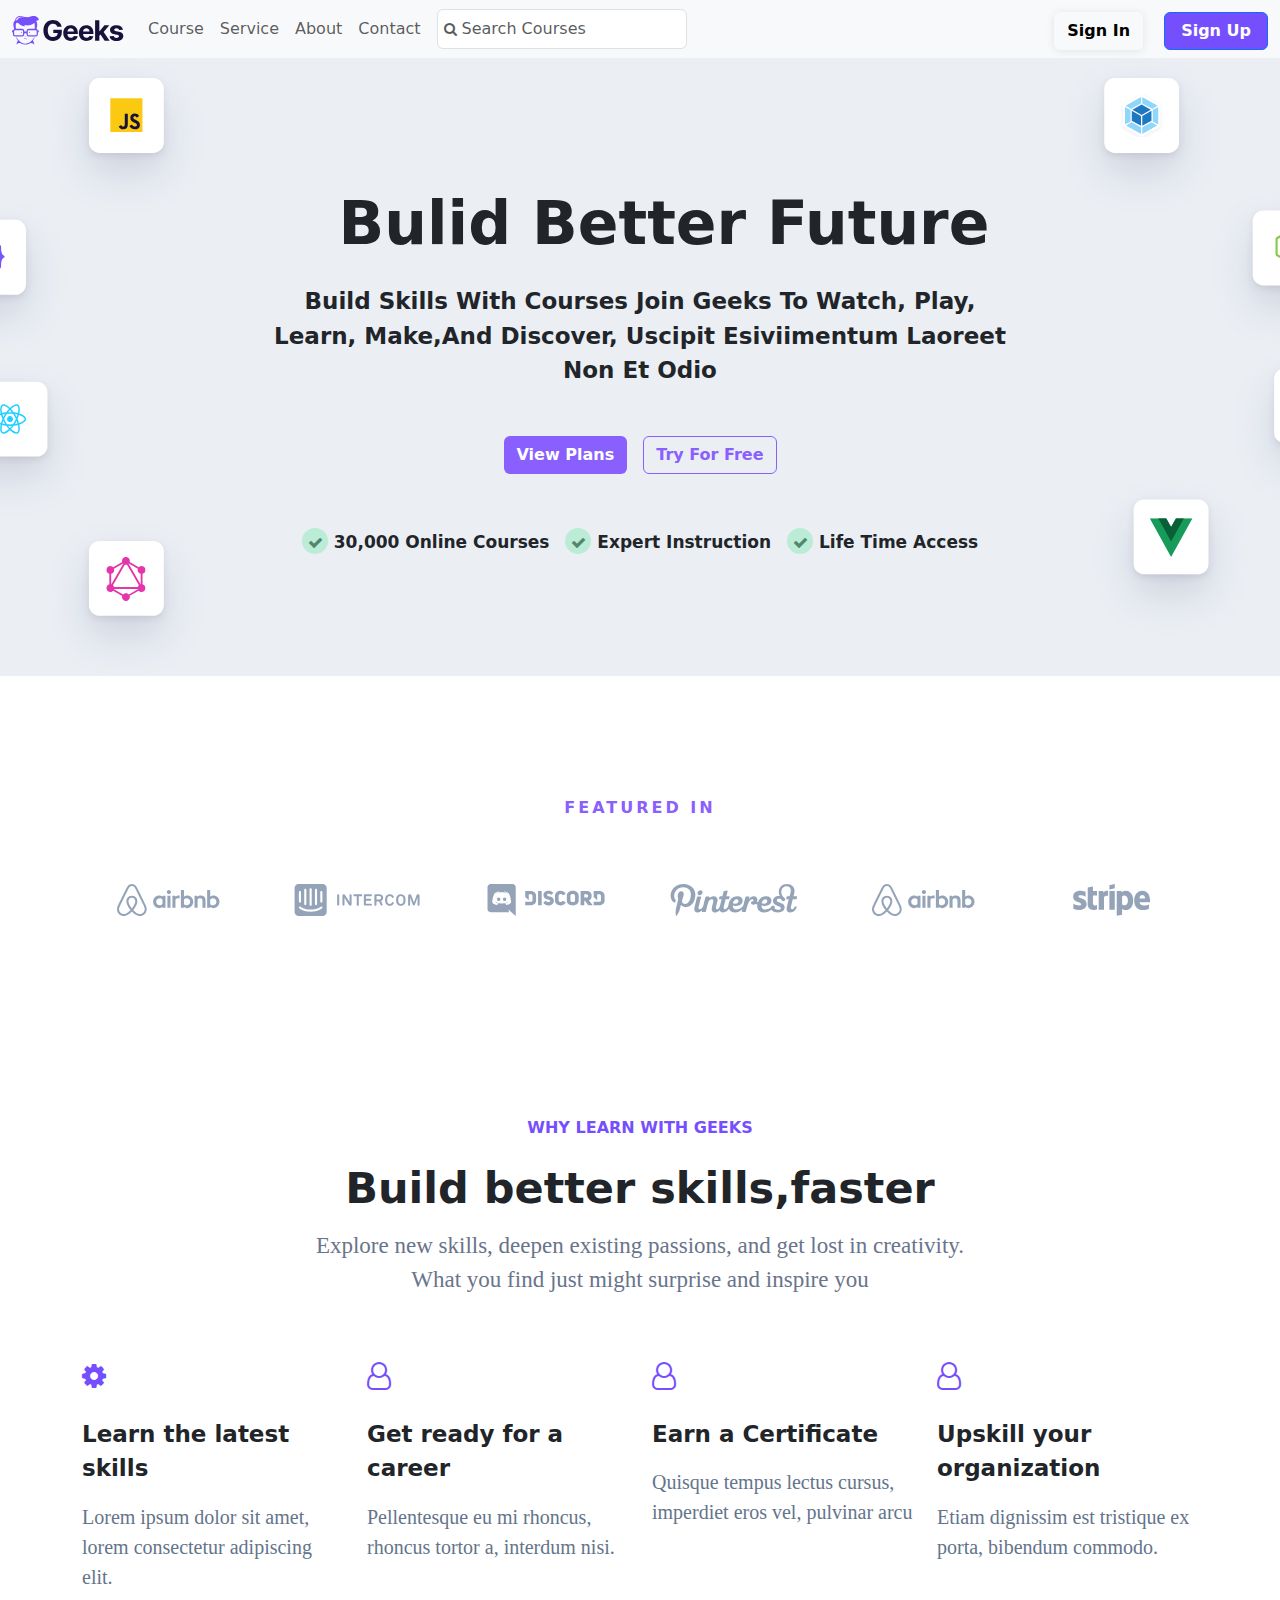
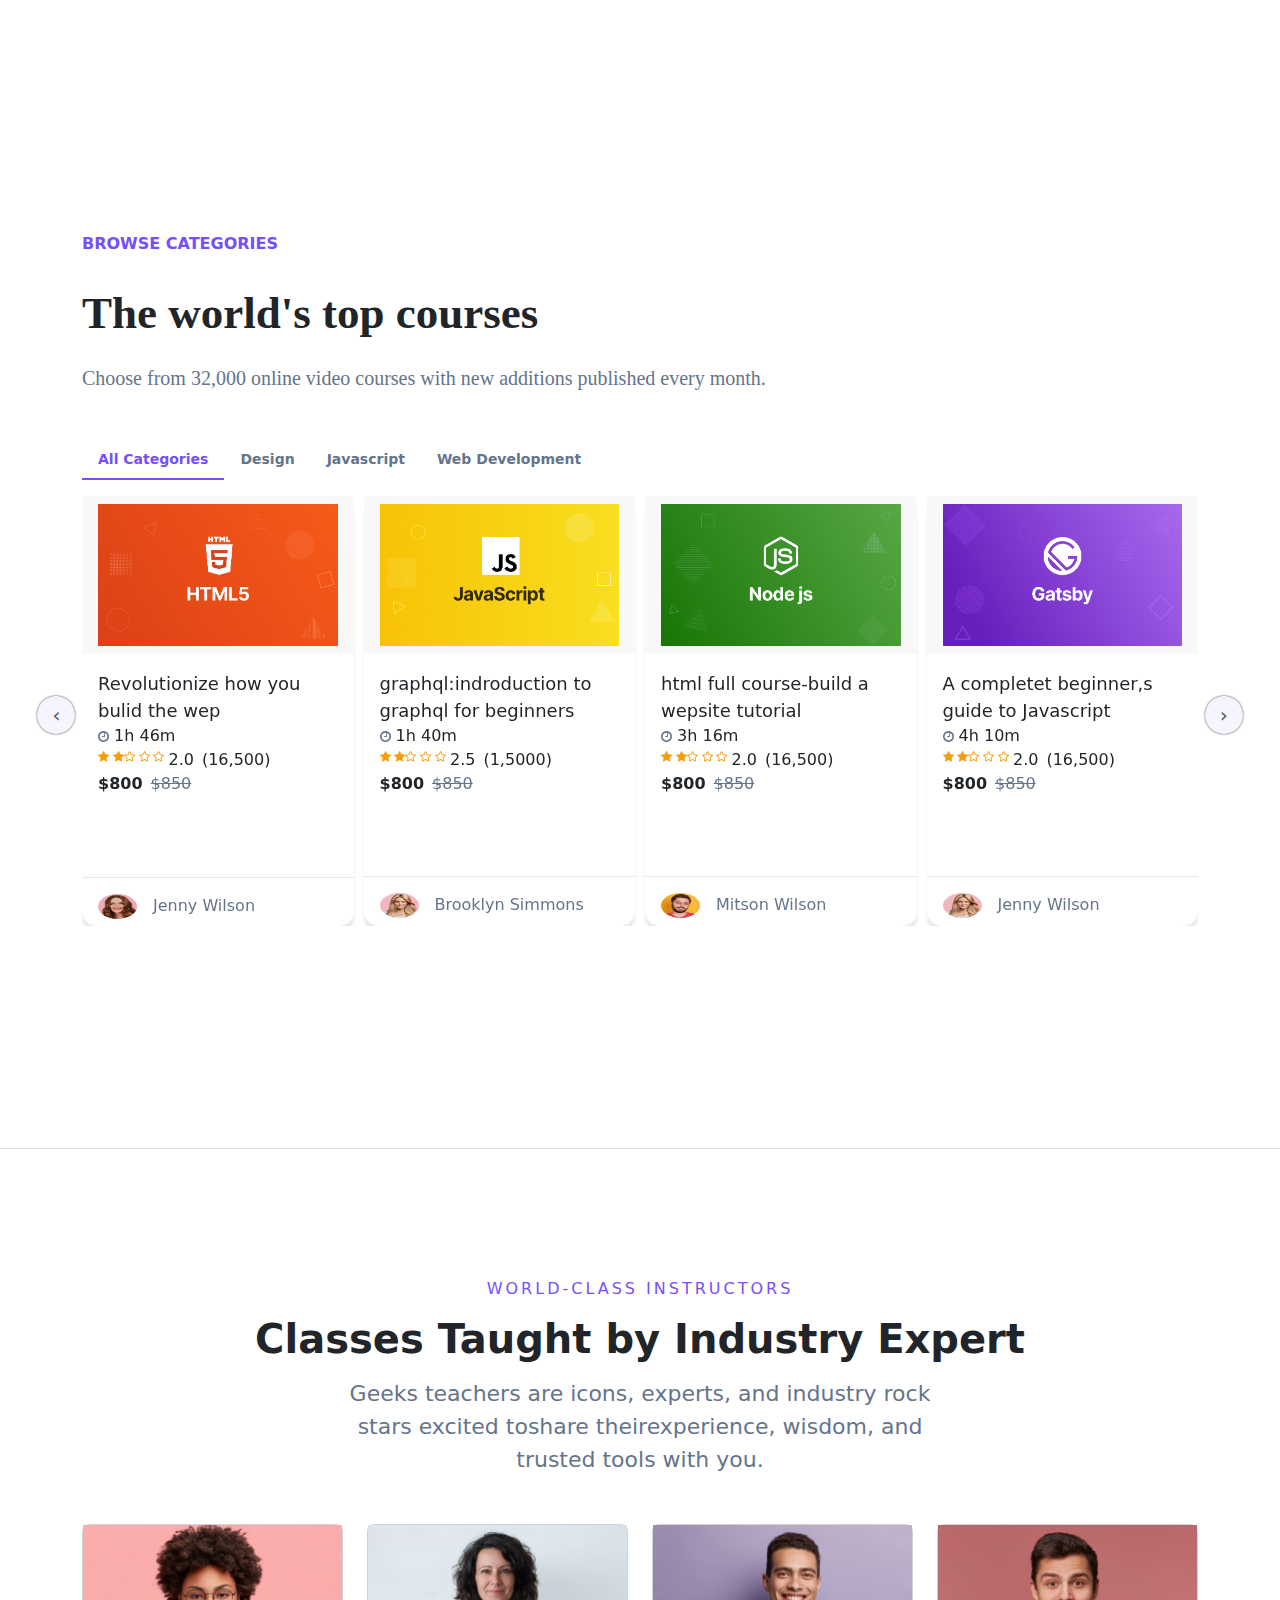
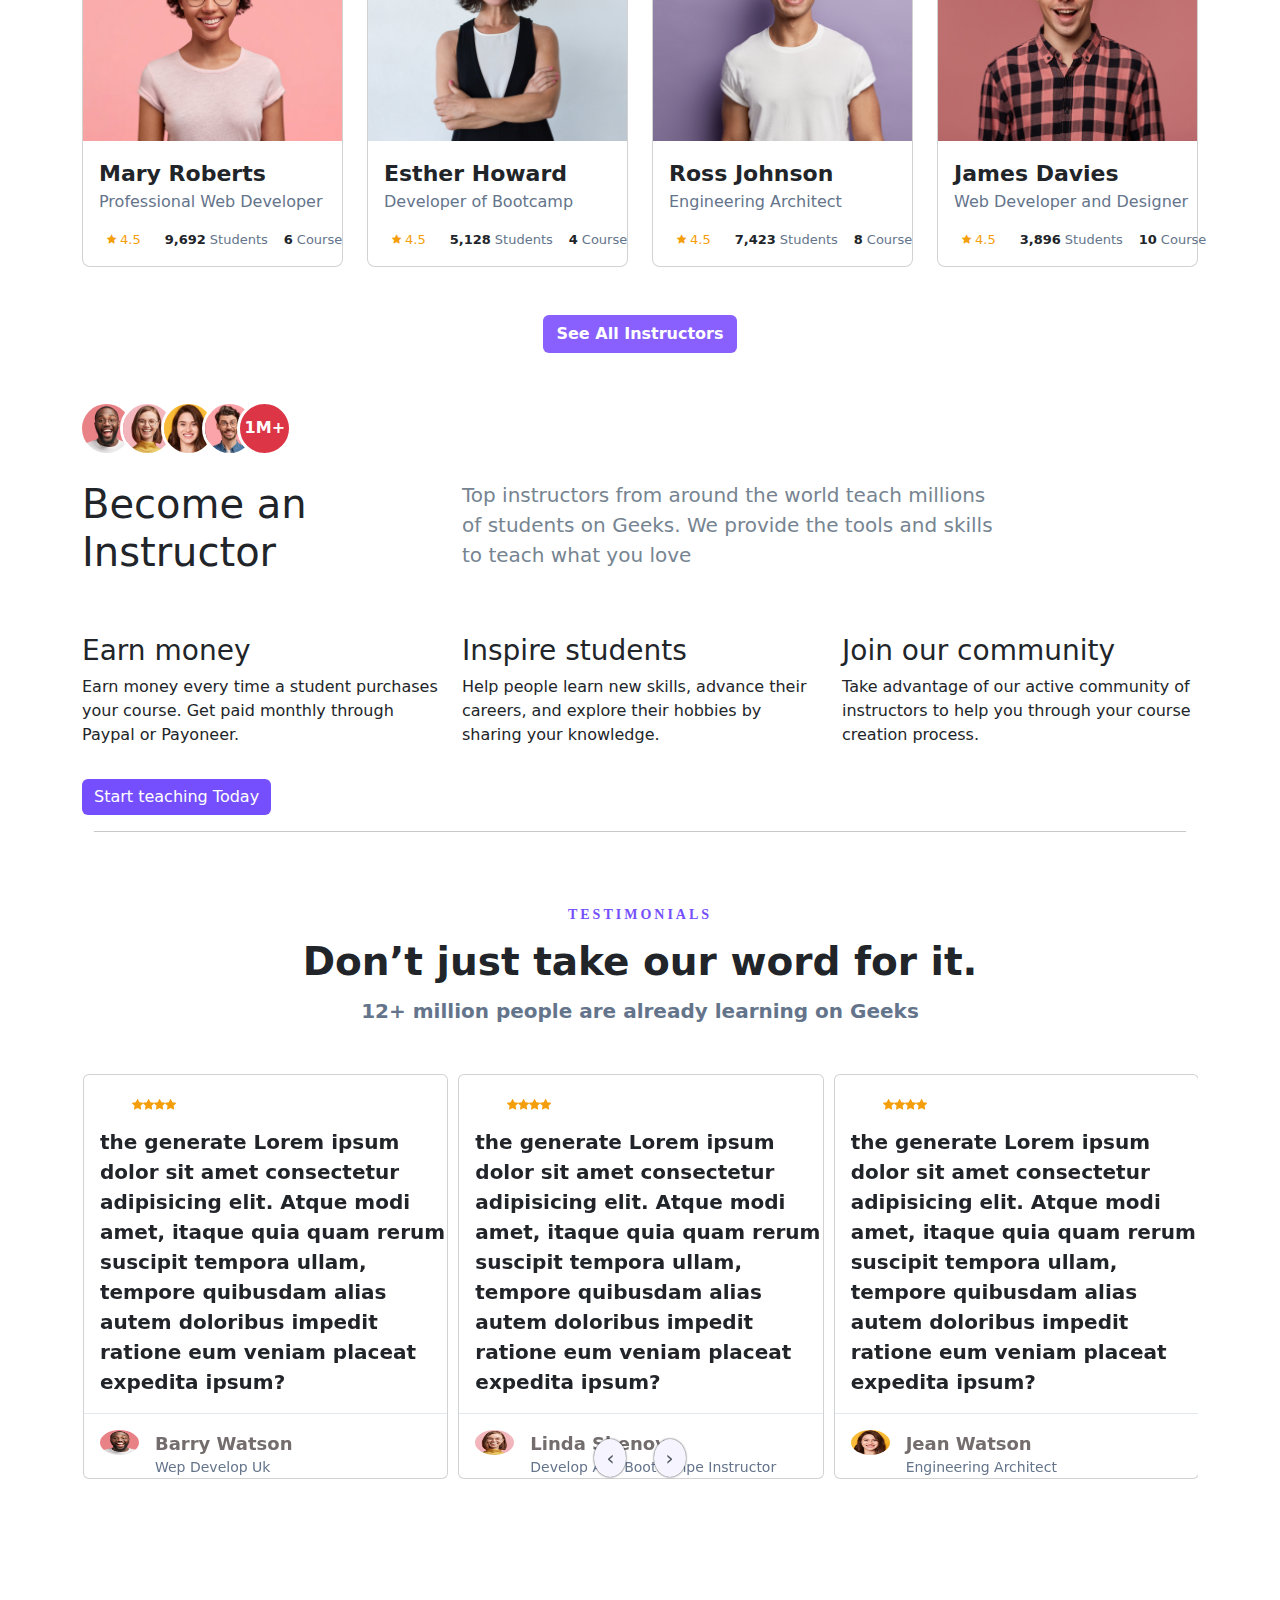
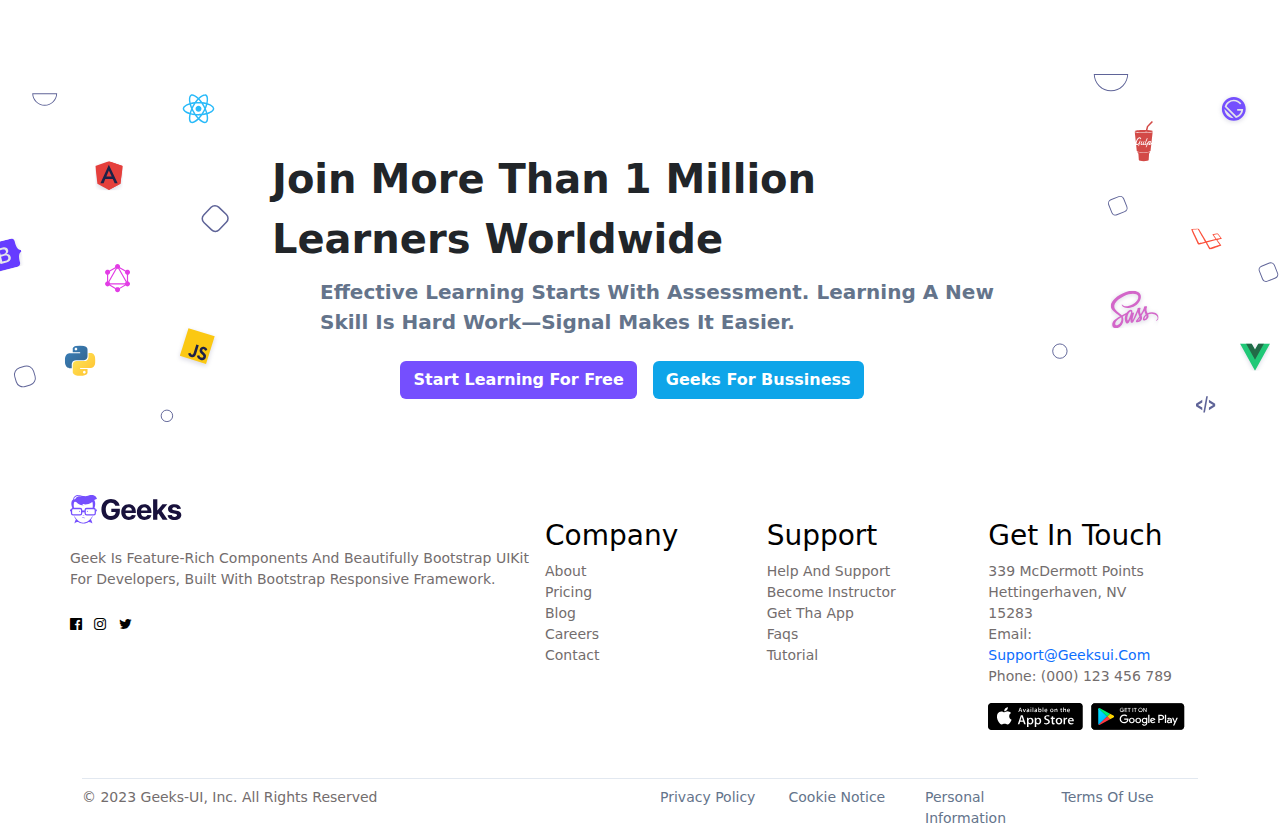
==== index.html @ e5882d99 "third commit" ====
<!DOCTYPE html>
<html lang="en">

<head>
    <meta charset="UTF-8">
    <meta name="viewport" content="width=device-width, initial-scale=1.0">
    <title>Document</title>
    <link rel="stylesheet" href="./assets/font-awesome-4.7.0/font-awesome-4.7.0/css/font-awesome.min.css">
    <link href="https://cdn.jsdelivr.net/npm/bootstrap@5.3.2/dist/css/bootstrap.min.css" rel="stylesheet">
    <script src="https://cdn.jsdelivr.net/npm/bootstrap@5.3.2/dist/js/bootstrap.bundle.min.js"></script>
    <link rel="stylesheet" href="./assets/OwlCarousel2-2.3.4/docs/assets/owlcarousel/assets/owl.carousel.min.css">
    <link rel="stylesheet" href="./assets/OwlCarousel2-2.3.4/docs/assets/owlcarousel/assets/owl.theme.default.min.css">
    <link rel="stylesheet" href="./css/style.css">
</head>

<body>
    <section class="bannerSection">
        <nav class="navbar navbar-expand-lg bg-light">
            <div class="container-fluid">
                <a class="navbar-brand" href="#">
                  <img src="./assets/logo.e22c846d87ff5a1252df471397badc6d (1).svg">
                  </a>
                <button class="navbar-toggler" type="button" data-bs-toggle="collapse"
                    data-bs-target="#navbarSupportedContent" aria-controls="navbarSupportedContent"
                    aria-expanded="false" aria-label="Toggle navigation">
                    <span class="navbar-toggler-icon"></span>
                </button>
                <div class="collapse navbar-collapse" id="navbarSupportedContent">
                    <ul class="navbar-nav me-auto mb-2 mb-lg-0">
                        <li class="nav-item">
                            <a class="nav-link" href="#Course">Course</a>
                          </li>
                          <li class="nav-item">
                            <a class="nav-link" href="#Service">Service</a>
                          </li>
                          <li class="nav-item">
                            <a class="nav-link" href="#About">About</a>
                          </li>
                          <li class="nav-item">
                            <a class="nav-link" href="#Contact">Contact</a>
                          </li>
                          <form class="d-flex  position-relative ">
                            <i class="fa fa-search position-absolute socialicons text-muted" aria-hidden="true"></i>
                            <input class="form-control ps-4 ms-2 px-4 " type="text" placeholder="Search Courses">
                          </form>
                    </ul>
                 <div class="mt-1">
                   <button class=" sign btn boxshadow  me-3 fw-bold bg-light text-black" type="button">Sign In</button>
                   <button class=" sign btn btn-primary px-3 fw-bold" type="button">Sign Up</button>
                 </div>     
                </div>
            </div>
        </nav>
    </section>
    <section class="build-better">
        <div class="container">
            <div class="row">
                <div class="col-2 d-none d-md-block"></div>
                <div class="col-12 col-lg-8 d-flex flex-column align-items-center justify-content-center mt-5 pt-5">
                    <div class="bol mt-lg-4 ms-lg-5 text-center">bulid better future</div>
                    <div class="skill mt-3 text-center">Build skills with courses Join Geeks to watch, play, learn,
                        make,and
                        discover, uscipit esiviimentum laoreet non et odio</div>
                    <div class="d-flex ">
                        <a class="offer btn me-3 mt-5 cursor">view plans</a>
                        <a class="plan btn btn-outline-primary mt-5 cursor">try for free</a>
                    </div>
                    <div class="tickBox d-flex position-relative gap-3 mt-5 flex-wrap justify-content-center">
                        <div class="tick"><i class="fa fa-check" aria-hidden="true"></i> 30,000 online courses</div>
                        <div class="tick"><i class="fa fa-check" aria-hidden="true"></i> expert instruction</div>
                        <div class="tick"><i class="fa fa-check" aria-hidden="true"></i> life time access</div>
                    </div>
                </div>
                <div class="col-2 d-none d-md-block"></div>
            </div>
        </div>
    </section>
    <section class="client">
        <div class="container">
            <div class="title text-center mt-5">FEATURED IN</div>
            <div class="row g-3  mt-2 mt-lg-5">
                
                <div class="col-sm-6 col-md-4 col-lg d-flex justify-content-center">
                    <img src="./assets/image/gray-logo-airbnb.5908aac3e8062333869d580f4b2f3d592.svg" alt="image1">
                </div>
                <div class="col-sm-6 col-md-4 col-lg  d-flex justify-content-center">
                    <img src="./assets/image/gray-logo-intercom.870602b99ded665ecf0c2d5b2ffeb8c4.svg" alt="image2">
                </div>
                <div class="col-sm-6 col-md-4 col-lg  d-flex justify-content-center">
                    <img src="./assets/image/gray-logo-discord.2e0bae69d24feccf4efdd3f80746031b3.svg" alt="image3">
                </div>
                <div class="col-sm-6 col-md-4 col-lg  d-flex justify-content-center">
                    <img src="./assets/image/gray-logo-pinterest.928eaa29223a809cc5554847139d26a95.svg" alt="image4">
                </div>
                <div class="col-sm-6 col-md-4 col-lg  d-flex justify-content-center">
                    <img src="./assets/image/gray-logo-airbnb.5908aac3e8062333869d580f4b2f3d592.svg" alt="image5">
                </div>
                <div class="col-sm-6 col-md-4 col-lg  d-flex justify-content-center">
                    <img src="./assets/image/gray-logo-stripe.6b556d06bcc209f1c051bbdb399131f0 (1).svg" alt="image6">
                </div>
                
            </div>
        </div>
    </section>
    <section class="faster">
        <div class="container text-center">
            <div class="why">WHY LEARN WITH GEEKS</div>
            <div class="betters mt-3">Build better skills,faster</div>
            <div class="better mt-2 ">Explore new skills, deepen existing passions, and get lost in creativity. What you
                find just might surprise and inspire you</div>
        </div>
        </div>
    </section>
    <section class="upskills pt-3 pt-lg-5">
        <div class="container">
            <div class="row">
                <div class="col-md-6 col-lg-3">
                    <i class="fa fa-cog mt-3" aria-hidden="true"></i>
                    <div class="skill mt-4 mb-3">Learn the latest skills</div>
                    <div class="skil">Lorem ipsum dolor sit amet, lorem consectetur adipiscing elit.</div>
                </div>
                <div class="col-md-6 col-lg-3">
                    <i class="fa fa-user-o mt-3" aria-hidden="true"></i>
                    <div class="skill mt-4 mb-3">Get ready for a career</div>
                    <div class="skil">Pellentesque eu mi rhoncus, rhoncus tortor a, interdum nisi.</div>
                </div>
                <div class="col-md-6 col-lg-3">
                    <i class="fa fa-user-o mt-3" aria-hidden="true"></i>
                    <div class="skill mt-4 mb-3">Earn a Certificate</div>
                    <div class="skil">Quisque tempus lectus cursus, imperdiet eros vel, pulvinar arcu</div>
                </div>

                <div class="col-md-6 col-lg-3">

                    <i class="fa fa-user-o mt-3" aria-hidden="true"></i>
                    <div class="skill mt-4 mb-3">Upskill your organization</div>
                    <div class="skil">Etiam dignissim est tristique ex porta, bibendum commodo.</div>
                </div>
            </div>
        </div>
    </section>
    <section class="top-courses" id="Course">
        <div class="container">
            <div class="categories pb-4">BROWSE CATEGORIES</div>
            <div class="world text-center text-lg-start">The world's top courses</div>
            <div class="skil pt-3">Choose from 32,000 online video courses with new additions published every month.
            </div>
            <div class="pillsTabBox mt-3 mt-lg-5">
                <ul class="nav nav-pills mb-3" id="pills-tab" role="tablist">
                    <li class="nav-item" role="presentation">
                        <button class="nav-link active" id="pills-home-tab" data-bs-toggle="pill"
                            data-bs-target="#pills-home" type="button" role="tab" aria-controls="pills-home"
                            aria-selected="true">All Categories</button>
                    </li>
                    <li class="nav-item" role="presentation">
                        <button class="nav-link" id="pills-profile-tab" data-bs-toggle="pill"
                            data-bs-target="#pills-profile" type="button" role="tab" aria-controls="pills-profile"
                            aria-selected="false">Design</button>
                    </li>
                    <li class="nav-item" role="presentation">
                        <button class="nav-link" id="pills-javascript-tab" data-bs-toggle="pill"
                            data-bs-target="#pills-javascript" type="button" role="tab" aria-controls="pills-javascript"
                            aria-selected="false">Javascript</button>
                    </li>
                    <li class="nav-item" role="presentation">
                        <button class="nav-link" id="pills-web-tab" data-bs-toggle="pill" data-bs-target="#pills-web"
                            type="button" role="tab" aria-controls="pills-web" aria-selected="false">Web
                            Development</button>
                    </li>
                </ul>
                <div class="tab-content" id="pills-tabContent">
                    <div class="tab-pane fade show active" id="pills-home" role="tabpanel"
                        aria-labelledby="pills-home-tab">
                        <div class="owl-carousel owl-themee">
                            <div class="item">
                                <div class="card">
                                    <div class="card-header">
                                        <img class="w-100" src="./assets/image/html.jpg" alt="">
                                    </div>
                                    <div class="card-body">
                                        <div class="how">Revolutionize how you bulid the wep</div>
                                        <div class="time"><i class=" color fa fa-clock-o" aria-hidden="true"></i> 1h 46m
                                        </div>
                                        <div class="d-flex">
                                            <div class="color-star">
                                                <i class="fa fa-star" aria-hidden="true"></i>
                                                <i class="fa fa-star" aria-hidden="true"></i>
                                            </div>
                                            <div class="star">
                                                <i class="fa fa-star-o" aria-hidden="true"></i>
                                                <i class="fa fa-star-o" aria-hidden="true"></i>
                                                <i class="fa fa-star-o" aria-hidden="true"></i>
                                            </div>
                                            <div class="dollar ps-1">2.0</div>
                                            <div class="ps-2">(16,500)</div>
                                        </div>
                                        <div class="d-flex">
                                            <div class="bold">$800</div>
                                            <div class="ms-2 normal">$850</div>
                                        </div>
                                    </div>
                                    <div class="underline"></div>
                                    <div class="fooder mt-3">
                                        <div class="d-flex">
                                            <img class="react  ms-3" src="./assets/image/dev-1.jpg" alt="">
                                            <div class="wilson ms-3 mb-2">jenny wilson</div>
                                        </div>
                                    </div>
                                </div>
                            </div>
                            <div class="item">
                                <div class="card">
                                    <div class="card-header">
                                        <img class="w-100" src="./assets/image/js.jpg" alt="">
                                    </div>
                                    <div class="card-body">
                                        <div class="how">graphql:indroduction to graphql for beginners</div>
                                        <div class="time"><i class=" color fa fa-clock-o" aria-hidden="true"></i> 1h 40m
                                        </div>
                                        <div class="d-flex">
                                            <div class="color-star">
                                                <i class="fa fa-star" aria-hidden="true"></i>
                                                <i class="fa fa-star" aria-hidden="true"></i>
                                            </div>
                                            <div class="star">
                                                <i class="fa fa-star-o" aria-hidden="true"></i>
                                                <i class="fa fa-star-o" aria-hidden="true"></i>
                                                <i class="fa fa-star-o" aria-hidden="true"></i>
                                            </div>
                                            <div class="dollar ps-1">2.5</div>
                                            <div class="ps-2">(1,5000)</div>
                                        </div>
                                        <div class="d-flex">
                                            <div class="bold">$800</div>
                                            <div class="ms-2 normal">$850</div>
                                        </div>
                                    </div>
                                    <div class="underline"></div>
                                    <div class="fooder mt-3">
                                        <div class="d-flex">
                                            <img class="react  ms-3 mb-2" src="./assets/image/dev-2.jpg" alt="">
                                            <div class="wilson ms-3">brooklyn simmons </div>
                                        </div>
                                    </div>
                                </div>
                            </div>
                            <div class="item">
                                <div class="card">
                                    <div class="card-header">
                                        <img class="w-100" src="./assets/image/node.jpg" alt="">
                                    </div>
                                    <div class="card-body">
                                        <div class="how">html full course-build a wepsite tutorial</div>
                                        <div class="time"><i class=" color fa fa-clock-o" aria-hidden="true"></i> 3h 16m
                                        </div>
                                        <div class="d-flex">
                                            <div class="color-star">
                                                <i class="fa fa-star" aria-hidden="true"></i>
                                                <i class="fa fa-star" aria-hidden="true"></i>
                                            </div>
                                            <div class="star">
                                                <i class="fa fa-star-o" aria-hidden="true"></i>
                                                <i class="fa fa-star-o" aria-hidden="true"></i>
                                                <i class="fa fa-star-o" aria-hidden="true"></i>
                                            </div>
                                            <div class="dollar ps-1">2.0</div>
                                            <div class="ps-2">(16,500)</div>
                                        </div>
                                        <div class="d-flex">
                                            <div class="bold">$800</div>
                                            <div class="ms-2 normal">$850</div>
                                        </div>
                                    </div>
                                    <div class="underline"></div>
                                    <div class="fooder mt-3">
                                        <div class="d-flex">
                                            <img class="react  ms-3 mb-2" src="./assets/image/dev-3.jpg" alt="">
                                            <div class="wilson ms-3">mitson wilson</div>
                                        </div>
                                    </div>
                                </div>
                            </div>
                            <div class="item">
                                <div class="card">
                                    <div class="card-header">
                                        <img class="w-100" src="./assets/image/gatsby.jpg" alt="">
                                    </div>
                                    <div class="card-body">
                                        <div class="how">A completet beginner,s guide to Javascript</div>
                                        <div class="time"><i class=" color fa fa-clock-o" aria-hidden="true"></i> 4h 10m
                                        </div>
                                        <div class="d-flex">
                                            <div class="color-star">
                                                <i class="fa fa-star" aria-hidden="true"></i>
                                                <i class="fa fa-star" aria-hidden="true"></i>
                                            </div>
                                            <div class="star">
                                                <i class="fa fa-star-o" aria-hidden="true"></i>
                                                <i class="fa fa-star-o" aria-hidden="true"></i>
                                                <i class="fa fa-star-o" aria-hidden="true"></i>
                                            </div>
                                            <div class="dollar ps-1">2.0</div>
                                            <div class="ps-2">(16,500)</div>
                                        </div>
                                        <div class="d-flex">
                                            <div class="bold">$800</div>
                                            <div class="ms-2 normal">$850</div>
                                        </div>
                                    </div>
                                    <div class="underline"></div>
                                    <div class="fooder mt-3">
                                        <div class="d-flex">
                                            <img class="react  ms-3 mb-2" src="./assets/image/dev-2.jpg" alt="">
                                            <div class="wilson ms-3 ">jenny wilson</div>
                                        </div>
                                    </div>
                                </div>
                            </div>
                            <div class="item">
                                <div class="card">
                                    <div class="card-header">
                                        <img class="w-100" src="./assets/image/js.jpg " alt="">
                                    </div>
                                    <div class="card-body">
                                        <div class="how">Revolutionize how you bulid the wep</div>
                                        <div class="time"><i class=" color fa fa-clock-o" aria-hidden="true"></i> 1h 46m
                                        </div>
                                        <div class="d-flex">
                                            <div class="color-star">
                                                <i class="fa fa-star" aria-hidden="true"></i>
                                                <i class="fa fa-star" aria-hidden="true"></i>
                                            </div>
                                            <div class="star">
                                                <i class="fa fa-star-o" aria-hidden="true"></i>
                                                <i class="fa fa-star-o" aria-hidden="true"></i>
                                                <i class="fa fa-star-o" aria-hidden="true"></i>
                                            </div>
                                            <div class="dollar ps-1">2.0</div>
                                            <div class="ps-2">(16,500)</div>
                                        </div>
                                        <div class="d-flex">
                                            <div class="bold">$800</div>
                                            <div class="ms-2 normal">$850</div>
                                        </div>
                                    </div>
                                    <div class="underline"></div>
                                    <div class="fooder mt-3">
                                        <div class="d-flex">
                                            <img class="react  ms-3" src="./assets/image/dev-3.jpg" alt="">
                                            <div class="wilson ms-3 mt-2">jenny wilson</div>
                                        </div>
                                    </div>
                                </div>
                            </div>
                        </div>
                    </div>
                    <div class="tab-pane fade" id="pills-profile" role="tabpanel" aria-labelledby="pills-profile">
                        <div class="owl-carousel owl-themee position-relative">
                            <div class="item">
                                <div class="card">
                                    <div class="card-header">
                                        <img class="w-100" src="./assets/image/html.jpg" alt="">
                                    </div>
                                    <div class="card-body">
                                        <div class="how">Revolutionize how you bulid the wep</div>
                                        <div class="time"><i class=" color fa fa-clock-o" aria-hidden="true"></i> 1h 46m
                                        </div>
                                        <div class="d-flex">
                                            <div class="color-star">
                                                <i class="fa fa-star" aria-hidden="true"></i>
                                                <i class="fa fa-star" aria-hidden="true"></i>
                                            </div>
                                            <div class="star">
                                                <i class="fa fa-star-o" aria-hidden="true"></i>
                                                <i class="fa fa-star-o" aria-hidden="true"></i>
                                                <i class="fa fa-star-o" aria-hidden="true"></i>
                                            </div>
                                            <div class="dollar ps-1">2.0</div>
                                            <div class="ps-2">(16,500)</div>
                                        </div>
                                        <div class="d-flex">
                                            <div class="bold">$800</div>
                                            <div class="ms-2 normal">$850</div>
                                        </div>
                                    </div>
                                    <div class="underline"></div>
                                    <div class="fooder mt-3">
                                        <div class="d-flex">
                                            <img class="react  ms-3" src="./assets/image/dev-1.jpg" alt="">
                                            <div class="wilson ms-3 mb-2">jenny wilson</div>
                                        </div>
                                    </div>
                                </div>
                            </div>
                            <div class="item">
                                <div class="card">
                                    <div class="card-header">
                                        <img class="w-100" src="./assets/image/js.jpg" alt="">
                                    </div>
                                    <div class="card-body">
                                        <div class="how">graphql:indroduction to graphql for beginners</div>
                                        <div class="time"><i class=" color fa fa-clock-o" aria-hidden="true"></i> 1h 40m
                                        </div>
                                        <div class="d-flex">
                                            <div class="color-star">
                                                <i class="fa fa-star" aria-hidden="true"></i>
                                                <i class="fa fa-star" aria-hidden="true"></i>
                                            </div>
                                            <div class="star">
                                                <i class="fa fa-star-o" aria-hidden="true"></i>
                                                <i class="fa fa-star-o" aria-hidden="true"></i>
                                                <i class="fa fa-star-o" aria-hidden="true"></i>
                                            </div>
                                            <div class="dollar ps-1">2.5</div>
                                            <div class="ps-2">(1,5000)</div>
                                        </div>
                                        <div class="d-flex">
                                            <div class="bold">$800</div>
                                            <div class="ms-2 normal">$850</div>
                                        </div>
                                    </div>
                                    <div class="underline"></div>
                                    <div class="fooder mt-3">
                                        <div class="d-flex">
                                            <img class="react  ms-3 mb-2" src="./assets/image/dev-2.jpg" alt="">
                                            <div class="wilson ms-3">brooklyn simmons </div>
                                        </div>
                                    </div>
                                </div>
                            </div>
                            <div class="item">
                                <div class="card">
                                    <div class="card-header">
                                        <img class="w-100" src="./assets/image/node.jpg" alt="">
                                    </div>
                                    <div class="card-body">
                                        <div class="how">html full course-build a wepsite tutorial</div>
                                        <div class="time"><i class=" color fa fa-clock-o" aria-hidden="true"></i> 3h 16m
                                        </div>
                                        <div class="d-flex">
                                            <div class="color-star">
                                                <i class="fa fa-star" aria-hidden="true"></i>
                                                <i class="fa fa-star" aria-hidden="true"></i>
                                            </div>
                                            <div class="star">
                                                <i class="fa fa-star-o" aria-hidden="true"></i>
                                                <i class="fa fa-star-o" aria-hidden="true"></i>
                                                <i class="fa fa-star-o" aria-hidden="true"></i>
                                            </div>
                                            <div class="dollar ps-1">2.0</div>
                                            <div class="ps-2">(16,500)</div>
                                        </div>
                                        <div class="d-flex">
                                            <div class="bold">$800</div>
                                            <div class="ms-2 normal">$850</div>
                                        </div>
                                    </div>
                                    <div class="underline"></div>
                                    <div class="fooder mt-3">
                                        <div class="d-flex">
                                            <img class="react  ms-3 mb-2" src="./assets/image/dev-3.jpg" alt="">
                                            <div class="wilson ms-3">mitson wilson</div>
                                        </div>
                                    </div>
                                </div>
                            </div>
                            <div class="item">
                                <div class="card">
                                    <div class="card-header">
                                        <img class="w-100" src="./assets/image/gatsby.jpg" alt="">
                                    </div>
                                    <div class="card-body">
                                        <div class="how">A completet beginner,s guide to Javascript</div>
                                        <div class="time"><i class=" color fa fa-clock-o" aria-hidden="true"></i> 4h 10m
                                        </div>
                                        <div class="d-flex">
                                            <div class="color-star">
                                                <i class="fa fa-star" aria-hidden="true"></i>
                                                <i class="fa fa-star" aria-hidden="true"></i>
                                            </div>
                                            <div class="star">
                                                <i class="fa fa-star-o" aria-hidden="true"></i>
                                                <i class="fa fa-star-o" aria-hidden="true"></i>
                                                <i class="fa fa-star-o" aria-hidden="true"></i>
                                            </div>
                                            <div class="dollar ps-1">2.0</div>
                                            <div class="ps-2">(16,500)</div>
                                        </div>
                                        <div class="d-flex">
                                            <div class="bold">$800</div>
                                            <div class="ms-2 normal">$850</div>
                                        </div>
                                    </div>
                                    <div class="underline"></div>
                                    <div class="fooder mt-3">
                                        <div class="d-flex">
                                            <img class="react  ms-3 mb-2" src="./assets/image/dev-2.jpg" alt="">
                                            <div class="wilson ms-3 ">jenny wilson</div>
                                        </div>
                                    </div>
                                </div>
                            </div>
                            <div class="item">
                                <div class="card">
                                    <div class="card-header">
                                        <img class="w-100" src="./assets/image/js.jpg" alt="">
                                    </div>
                                    <div class="card-body">
                                        <div class="how">Revolutionize how you bulid the wep</div>
                                        <div class="time"><i class=" color fa fa-clock-o" aria-hidden="true"></i> 1h 46m
                                        </div>
                                        <div class="d-flex">
                                            <div class="color-star">
                                                <i class="fa fa-star" aria-hidden="true"></i>
                                                <i class="fa fa-star" aria-hidden="true"></i>
                                            </div>
                                            <div class="star">
                                                <i class="fa fa-star-o" aria-hidden="true"></i>
                                                <i class="fa fa-star-o" aria-hidden="true"></i>
                                                <i class="fa fa-star-o" aria-hidden="true"></i>
                                            </div>
                                            <div class="dollar ps-1">2.0</div>
                                            <div class="ps-2">(16,500)</div>
                                        </div>
                                        <div class="d-flex">
                                            <div class="bold">$800</div>
                                            <div class="ms-2 normal">$850</div>
                                        </div>
                                    </div>
                                    <div class="underline"></div>
                                    <div class="fooder mt-3">
                                        <div class="d-flex">
                                            <img class="react  ms-3" src="./assets/image/dev-3.jpg" alt="">
                                            <div class="wilson ms-3 mt-2">jenny wilson</div>
                                        </div>
                                    </div>
                                </div>
                            </div>
                        </div>
                    </div>
                    <div class="tab-pane fade" id="pills-javascript" role="tabpanel"
                        aria-labelledby="pills-javascript-tab">
                        <div class="owl-carousel owl-themee position-relative">
                            <div class="item">
                                <div class="card">
                                    <div class="card-header">
                                        <img class="w-100" src="./assets/image/html.jpg" alt="">
                                    </div>
                                    <div class="card-body">
                                        <div class="how">Revolutionize how you bulid the wep</div>
                                        <div class="time"><i class=" color fa fa-clock-o" aria-hidden="true"></i> 1h 46m
                                        </div>
                                        <div class="d-flex">
                                            <div class="color-star">
                                                <i class="fa fa-star" aria-hidden="true"></i>
                                                <i class="fa fa-star" aria-hidden="true"></i>
                                            </div>
                                            <div class="star">
                                                <i class="fa fa-star-o" aria-hidden="true"></i>
                                                <i class="fa fa-star-o" aria-hidden="true"></i>
                                                <i class="fa fa-star-o" aria-hidden="true"></i>
                                            </div>
                                            <div class="dollar ps-1">2.0</div>
                                            <div class="ps-2">(16,500)</div>
                                        </div>
                                        <div class="d-flex">
                                            <div class="bold">$800</div>
                                            <div class="ms-2 normal">$850</div>
                                        </div>
                                    </div>
                                    <div class="underline"></div>
                                    <div class="fooder mt-3">
                                        <div class="d-flex">
                                            <img class="react  ms-3" src="./assets/image/dev-1.jpg" alt="">
                                            <div class="wilson ms-3 mb-2">jenny wilson</div>
                                        </div>
                                    </div>
                                </div>
                            </div>
                            <div class="item">
                                <div class="card">
                                    <div class="card-header">
                                        <img class="w-100" src="./assets/image/js.jpg" alt="">
                                    </div>
                                    <div class="card-body">
                                        <div class="how">graphql:indroduction to graphql for beginners</div>
                                        <div class="time"><i class=" color fa fa-clock-o" aria-hidden="true"></i> 1h 40m
                                        </div>
                                        <div class="d-flex">
                                            <div class="color-star">
                                                <i class="fa fa-star" aria-hidden="true"></i>
                                                <i class="fa fa-star" aria-hidden="true"></i>
                                            </div>
                                            <div class="star">
                                                <i class="fa fa-star-o" aria-hidden="true"></i>
                                                <i class="fa fa-star-o" aria-hidden="true"></i>
                                                <i class="fa fa-star-o" aria-hidden="true"></i>
                                            </div>
                                            <div class="dollar ps-1">2.5</div>
                                            <div class="ps-2">(1,5000)</div>
                                        </div>
                                        <div class="d-flex">
                                            <div class="bold">$800</div>
                                            <div class="ms-2 normal">$850</div>
                                        </div>
                                    </div>
                                    <div class="underline"></div>
                                    <div class="fooder mt-3">
                                        <div class="d-flex">
                                            <img class="react  ms-3 mb-2" src="./assets/image/dev-2.jpg" alt="">
                                            <div class="wilson ms-3">brooklyn simmons </div>
                                        </div>
                                    </div>
                                </div>
                            </div>
                            <div class="item">
                                <div class="card">
                                    <div class="card-header">
                                        <img class="w-100" src="./assets/image/node.jpg" alt="">
                                    </div>
                                    <div class="card-body">
                                        <div class="how">html full course-build a wepsite tutorial</div>
                                        <div class="time"><i class=" color fa fa-clock-o" aria-hidden="true"></i> 3h 16m
                                        </div>
                                        <div class="d-flex">
                                            <div class="color-star">
                                                <i class="fa fa-star" aria-hidden="true"></i>
                                                <i class="fa fa-star" aria-hidden="true"></i>
                                            </div>
                                            <div class="star">
                                                <i class="fa fa-star-o" aria-hidden="true"></i>
                                                <i class="fa fa-star-o" aria-hidden="true"></i>
                                                <i class="fa fa-star-o" aria-hidden="true"></i>
                                            </div>
                                            <div class="dollar ps-1">2.0</div>
                                            <div class="ps-2">(16,500)</div>
                                        </div>
                                        <div class="d-flex">
                                            <div class="bold">$800</div>
                                            <div class="ms-2 normal">$850</div>
                                        </div>
                                    </div>
                                    <div class="underline"></div>
                                    <div class="fooder mt-3">
                                        <div class="d-flex">
                                            <img class="react  ms-3 mb-2" src="./assets/image/dev-3.jpg" alt="">
                                            <div class="wilson ms-3">mitson wilson</div>
                                        </div>
                                    </div>
                                </div>
                            </div>
                            <div class="item">
                                <div class="card">
                                    <div class="card-header">
                                        <img class="w-100" src="./assets/image/gatsby.jpg" alt="">
                                    </div>
                                    <div class="card-body">
                                        <div class="how">A completet beginner,s guide to Javascript</div>
                                        <div class="time"><i class=" color fa fa-clock-o" aria-hidden="true"></i> 4h 10m
                                        </div>
                                        <div class="d-flex">
                                            <div class="color-star">
                                                <i class="fa fa-star" aria-hidden="true"></i>
                                                <i class="fa fa-star" aria-hidden="true"></i>
                                            </div>
                                            <div class="star">
                                                <i class="fa fa-star-o" aria-hidden="true"></i>
                                                <i class="fa fa-star-o" aria-hidden="true"></i>
                                                <i class="fa fa-star-o" aria-hidden="true"></i>
                                            </div>
                                            <div class="dollar ps-1">2.0</div>
                                            <div class="ps-2">(16,500)</div>
                                        </div>
                                        <div class="d-flex">
                                            <div class="bold">$800</div>
                                            <div class="ms-2 normal">$850</div>
                                        </div>
                                    </div>
                                    <div class="underline"></div>
                                    <div class="fooder mt-3">
                                        <div class="d-flex">
                                            <img class="react  ms-3 mb-2" src="./assets/image/dev-2.jpg" alt="">
                                            <div class="wilson ms-3 ">jenny wilson</div>
                                        </div>
                                    </div>
                                </div>
                            </div>
                            <div class="item">
                                <div class="card">
                                    <div class="card-header">
                                        <img class="w-100" src="./assets/image/js.jpg" alt="">
                                    </div>
                                    <div class="card-body">
                                        <div class="how">Revolutionize how you bulid the wep</div>
                                        <div class="time"><i class=" color fa fa-clock-o" aria-hidden="true"></i> 1h 46m
                                        </div>
                                        <div class="d-flex">
                                            <div class="color-star">
                                                <i class="fa fa-star" aria-hidden="true"></i>
                                                <i class="fa fa-star" aria-hidden="true"></i>
                                            </div>
                                            <div class="star">
                                                <i class="fa fa-star-o" aria-hidden="true"></i>
                                                <i class="fa fa-star-o" aria-hidden="true"></i>
                                                <i class="fa fa-star-o" aria-hidden="true"></i>
                                            </div>
                                            <div class="dollar ps-1">2.0</div>
                                            <div class="ps-2">(16,500)</div>
                                        </div>
                                        <div class="d-flex">
                                            <div class="bold">$800</div>
                                            <div class="ms-2 normal">$850</div>
                                        </div>
                                    </div>
                                    <div class="underline"></div>
                                    <div class="fooder mt-3">
                                        <div class="d-flex">
                                            <img class="react  ms-3" src="./assets/image/dev-3.jpg" alt="">
                                            <div class="wilson ms-3 mt-2">jenny wilson</div>
                                        </div>
                                    </div>
                                </div>
                            </div>
                        </div>
                    </div>
                    <div class="tab-pane fade" id="pills-web" role="tabpanel" aria-labelledby="pills-web-tab">
                        <div class="owl-carousel owl-themee">
                            <div class="item">
                                <div class="card">
                                    <div class="card-header">
                                        <img class="w-100" src="./assets/image/html.jpg" alt="">
                                    </div>
                                    <div class="card-body">
                                        <div class="how">Revolutionize how you bulid the wep</div>
                                        <div class="time"><i class=" color fa fa-clock-o" aria-hidden="true"></i> 1h 46m
                                        </div>
                                        <div class="d-flex">
                                            <div class="color-star">
                                                <i class="fa fa-star" aria-hidden="true"></i>
                                                <i class="fa fa-star" aria-hidden="true"></i>
                                            </div>
                                            <div class="star">
                                                <i class="fa fa-star-o" aria-hidden="true"></i>
                                                <i class="fa fa-star-o" aria-hidden="true"></i>
                                                <i class="fa fa-star-o" aria-hidden="true"></i>
                                            </div>
                                            <div class="dollar ps-1">2.0</div>
                                            <div class="ps-2">(16,500)</div>
                                        </div>
                                        <div class="d-flex">
                                            <div class="bold">$800</div>
                                            <div class="ms-2 normal">$850</div>
                                        </div>
                                    </div>
                                    <div class="underline"></div>
                                    <div class="fooder mt-3">
                                        <div class="d-flex">
                                            <img class="react  ms-3" src="./assets/image/dev-1.jpg" alt="">
                                            <div class="wilson ms-3 mb-2">jenny wilson</div>
                                        </div>
                                    </div>
                                </div>
                            </div>
                            <div class="item">
                                <div class="card">
                                    <div class="card-header">
                                        <img class="w-100" src="./assets/image/js.jpg" alt="">
                                    </div>
                                    <div class="card-body">
                                        <div class="how">graphql:indroduction to graphql for beginners</div>
                                        <div class="time"><i class=" color fa fa-clock-o" aria-hidden="true"></i> 1h 40m
                                        </div>
                                        <div class="d-flex">
                                            <div class="color-star">
                                                <i class="fa fa-star" aria-hidden="true"></i>
                                                <i class="fa fa-star" aria-hidden="true"></i>
                                            </div>
                                            <div class="star">
                                                <i class="fa fa-star-o" aria-hidden="true"></i>
                                                <i class="fa fa-star-o" aria-hidden="true"></i>
                                                <i class="fa fa-star-o" aria-hidden="true"></i>
                                            </div>
                                            <div class="dollar ps-1">2.5</div>
                                            <div class="ps-2">(1,5000)</div>
                                        </div>
                                        <div class="d-flex">
                                            <div class="bold">$800</div>
                                            <div class="ms-2 normal">$850</div>
                                        </div>
                                    </div>
                                    <div class="underline"></div>
                                    <div class="fooder mt-2">
                                        <div class="d-flex">
                                            <img class="react  ms-3 mb-2" src="./assets/image/dev-2.jpg" alt="">
                                            <div class="wilson ms-3">brooklyn simmons </div>
                                        </div>
                                    </div>
                                </div>
                            </div>
                            <div class="item">
                                <div class="card">
                                    <div class="card-header">
                                        <img class="w-100" src="./assets/image/node.jpg" alt="">
                                    </div>
                                    <div class="card-body">
                                        <div class="how">html full course-build a wepsite tutorial</div>
                                        <div class="time"><i class=" color fa fa-clock-o" aria-hidden="true"></i> 3h 16m
                                        </div>
                                        <div class="d-flex">
                                            <div class="color-star">
                                                <i class="fa fa-star" aria-hidden="true"></i>
                                                <i class="fa fa-star" aria-hidden="true"></i>
                                            </div>
                                            <div class="star">
                                                <i class="fa fa-star-o" aria-hidden="true"></i>
                                                <i class="fa fa-star-o" aria-hidden="true"></i>
                                                <i class="fa fa-star-o" aria-hidden="true"></i>
                                            </div>
                                            <div class="dollar ps-1">2.0</div>
                                            <div class="ps-2">(16,500)</div>
                                        </div>
                                        <div class="d-flex">
                                            <div class="bold">$800</div>
                                            <div class="ms-2 normal">$850</div>
                                        </div>
                                    </div>
                                    <div class="underline"></div>
                                    <div class="fooder mt-3">
                                        <div class="d-flex">
                                            <img class="react  ms-3 mb-2" src="./assets/image/dev-3.jpg" alt="">
                                            <div class="wilson ms-3">mitson wilson</div>
                                        </div>
                                    </div>
                                </div>
                            </div>
                            <div class="item">
                                <div class="card">
                                    <div class="card-header">
                                        <img class="w-100" src="./assets/image/gatsby.jpg" alt="">
                                    </div>
                                    <div class="card-body">
                                        <div class="how">A completet beginner,s guide to Javascript</div>
                                        <div class="time"><i class=" color fa fa-clock-o" aria-hidden="true"></i> 4h 10m
                                        </div>
                                        <div class="d-flex">
                                            <div class="color-star">
                                                <i class="fa fa-star" aria-hidden="true"></i>
                                                <i class="fa fa-star" aria-hidden="true"></i>
                                            </div>
                                            <div class="star">
                                                <i class="fa fa-star-o" aria-hidden="true"></i>
                                                <i class="fa fa-star-o" aria-hidden="true"></i>
                                                <i class="fa fa-star-o" aria-hidden="true"></i>
                                            </div>
                                            <div class="dollar ps-1">2.0</div>
                                            <div class="ps-2">(16,500)</div>
                                        </div>
                                        <div class="d-flex">
                                            <div class="bold">$800</div>
                                            <div class="ms-2 normal">$850</div>
                                        </div>
                                    </div>
                                    <div class="underline"></div>
                                    <div class="fooder mt-3">
                                        <div class="d-flex">
                                            <img class="react  ms-3 mb-2" src="./assets/image/dev-2.jpg" alt="">
                                            <div class="wilson ms-3 ">jenny wilson</div>
                                        </div>
                                    </div>
                                </div>
                            </div>
                            <div class="item">
                                <div class="card">
                                    <div class="card-header">
                                        <img class="w-100" src="./assets/image/js.jpg" alt="">
                                    </div>
                                    <div class="card-body">
                                        <div class="how">Revolutionize how you bulid the wep</div>
                                        <div class="time"><i class=" color fa fa-clock-o" aria-hidden="true"></i> 1h 46m
                                        </div>
                                        <div class="d-flex">
                                            <div class="color-star">
                                                <i class="fa fa-star" aria-hidden="true"></i>
                                                <i class="fa fa-star" aria-hidden="true"></i>
                                            </div>
                                            <div class="star">
                                                <i class="fa fa-star-o" aria-hidden="true"></i>
                                                <i class="fa fa-star-o" aria-hidden="true"></i>
                                                <i class="fa fa-star-o" aria-hidden="true"></i>
                                            </div>
                                            <div class="dollar ps-1">2.0</div>
                                            <div class="ps-2">(16,500)</div>
                                        </div>
                                        <div class="d-flex">
                                            <div class="bold">$800</div>
                                            <div class="ms-2 normal">$850</div>
                                        </div>
                                    </div>
                                    <div class="underline"></div>
                                    <div class="fooder mt-3">
                                        <div class="d-flex">
                                            <img class="react  ms-3" src="./assets/image/dev-3.jpg" alt="">
                                            <div class="wilson ms-3 mt-2">jenny wilson</div>
                                        </div>
                                    </div>
                                </div>
                            </div>
                        </div>
                    </div>
                </div>
            </div>
        </div>
        <div class="underlines pb-lg-5"></div>
    </section>

    <section class="experts mt-5 " id="Service">
        <div class="taught text-center d-flex flex-column align-items-center">
            <div class="expert">WORLD-CLASS INSTRUCTORS</div>
            <div class="classes mt-2">Classes Taught by Industry Expert </div>
            <div class="teachers mt-2 flex-wrap">Geeks teachers are icons, experts, and industry rock stars excited
                toshare theirexperience, wisdom, and trusted tools with you.</div>
        </div>
        <div class="container mt-5">
            <div class="row">
                <div class="col-md-6 col-lg-4 col-xl-3">
                    <div class="card mb-4">
                        <img src="./assets/image/empoly1.jpg" alt="">
                        <div class="developer ms-3 mt-3">Mary Roberts</div>
                        <div class="wep ms-3">Professional Web Developer</div>
                        <div class="d-flex mt-3 mb-3">
                            <i class="star fa fa-star mt-1 ms-4" aria-hidden="true"></i>
                            <div class="stars ms-1">4.5</div>
                            <div class="coures ms-4">9,692</div>
                            <div class="colors ms-1"> Students</div>
                            <div class="coures ms-3">6</div>
                            <div class="colors ms-1">Course</div>
                        </div>
                    </div>
                </div>
                <div class="col-md-6 col-lg-4 col-xl-3">
                    <div class="card mt-sm-4 mt-md-0">
                        <img src="./assets/image/empoly2.jpg" alt="">
                        <div class="developer ms-3 mt-3">Esther Howard</div>
                        <div class="wep ms-3">Developer of Bootcamp</div>
                        <div class="d-flex mt-3 mb-3">
                            <i class="star fa fa-star mt-1 ms-4" aria-hidden="true"></i>
                            <div class="stars ms-1">4.5</div>
                            <div class="coures ms-4">5,128</div>
                            <div class="colors ms-1">Students</div>
                            <div class="coures ms-3">4</div>
                            <div class="colors ms-1">Course</div>
                        </div>
                    </div>
                </div>
                <div class="col-md-6 col-lg-4 col-xl-3">
                    <div class="card mt-lg-0 mt-4 mt-sm-4">
                        <img src="./assets/image/empoly3.jpg" alt="">
                        <div class="developer ms-3 mt-3">Ross Johnson</div>
                        <div class="wep ms-3">Engineering Architect</div>
                        <div class="d-flex mt-3 mb-3">
                            <i class="star fa fa-star mt-1 ms-4" aria-hidden="true"></i>
                            <div class="stars ms-1">4.5</div>
                            <div class="coures ms-4">7,423</div>
                            <div class="colors ms-1"> Students</div>
                            <div class="coures ms-3">8</div>
                            <div class="colors ms-1"> Course</div>
                        </div>
                    </div>
                </div>
                <div class="col-md-6 col-lg-4 col-xl-3">
                    <div class="card mt-lg-0 mt-4 mt-sm-4">
                        <img src="./assets/image/empoly4.jpg" alt="">
                        <div class="developer ms-3 mt-3">James Davies</div>
                        <div class="wep ms-3">Web Developer and Designer</div>
                        <div class="d-flex mt-3 mb-3">
                            <i class="star fa fa-star mt-1 ms-4" aria-hidden="true"></i>
                            <div class="stars ms-1">4.5</div>
                            <div class="coures ms-4">3,896</div>
                            <div class="colors ms-1"> Students</div>
                            <div class="coures ms-3">10</div>
                            <div class="colors ms-1">Course</div>
                        </div>
                    </div>
                </div>
            </div>
        </div>
        <div class="d-flex justify-content-center mt-4">
            <a class="plans btn cursor">See All Instructors</a>
        </div>
        </div>
    </section>
    
    <section id="About">
        <div class="container">
            <div class="d-flex imgavatar avatarimage ms-3 mt-5">
              <div class="">
                <img src="./assets/imagess/avatar-1.d2fd9642fd3628734b27.jpg" alt="" class="avatar">
                <img src="./assets/imagess/avatar-2.397cdd4b772a83b9166e.jpg" alt="" class="avatar">
                <img src="./assets/imagess/avatar-3.d3ce7f20113e7d124501.jpg" alt="" class="avatar">
                <img src="./assets/imagess/avatar-4.d0ed62998b9d77c2bac7.jpg" alt="" class="avatar">
              </div>
              <div class="d-flex justify-content-center align-items-center bg-danger avatar">
                <div class="text-white fw-bolder">1M+</div>
              </div>
          </div>
          <div class="row learn mt-4">
            <div class="col-lg-4 col-md-5 col-ms-12">
              <h1>Become an Instructor</h1>
            </div>
            <div class="col-lg-6 col-md-7 col-ms-12">
              <p class="find">Top instructors from around the world teach millions of students on Geeks. We provide the tools and skills to teach what you love</p>
            </div>
          </div>
          <div class="row mt-5">
            <div class="col-lg-4 col-md-4 col-ms-12">
              <h3>Earn money</h3>
              <p class="text6">Earn money every time a student purchases your course. Get paid monthly through Paypal or Payoneer.</p>
            </div>
            <div class="col-lg-4 col-md-4 col-ms-12">
              <h3>Inspire students</h3>
              <p class="text6">Help people learn new skills, advance their careers, and explore their hobbies by sharing your knowledge.</p>
            </div>
            <div class="col-lg-4 col-md-4 col-ms-12">
              <h3>Join our community</h3>
              <p class="text6">Take advantage of our active community of instructors to help you through your course creation process.</p>
            </div>
            <div class="mt-3">
              <a class=" button1 btn btn-primary me-2" href="/marketing/pages/pricing">Start teaching Today </a>
            </div>
        </div>
        <div class="container">
          <hr class="margin">
        </div>
      </section>

    <section class="testmonials mt-5">
        <div class="container">
            <div class="people text-center">
                <div class="test pt-4">TESTIMONIALS</div>
                <div class="word mt-2">Don’t just take our word for it.</div>
                <div class="million mt-1">12+ million people are already learning on Geeks</div>
            </div>
            <div class="row mt-5">
                <div class="owl-carousel ow-themee">
                    <div class="item">
                        <div class="card">
                            <div class="star d-flex ms-5 mt-4">
                                <i class="fa fa-star" aria-hidden="true"></i>
                                <i class="fa fa-star" aria-hidden="true"></i>
                                <i class="fa fa-star" aria-hidden="true"></i>
                                <i class="fa fa-star" aria-hidden="true"></i>
                            </div>
                            <div class="looks ms-3 mt-3">the generate Lorem ipsum dolor sit amet consectetur adipisicing
                                elit.
                                Atque modi amet,
                                itaque quia quam rerum suscipit tempora ullam, tempore quibusdam alias autem doloribus
                                impedit ratione eum veniam placeat expedita ipsum?</div>
                            <div class="underline mt-3"></div>
                            <div class="footer d-flex mt-3">
                                <img class="react ms-3" src="./assets/image/barrywatson.jpg" alt="">
                                <div class="developer">
                                    <div class=" name ms-3">barry watson</div>
                                    <div class=" qulification ms-3">wep develop uk</div>
                                </div>
                            </div>
                        </div>
                    </div>
                    <div class="item">
                        <div class="card">
                            <div class="star d-flex ms-5 mt-4">
                                <i class="fa fa-star" aria-hidden="true"></i>
                                <i class="fa fa-star" aria-hidden="true"></i>
                                <i class="fa fa-star" aria-hidden="true"></i>
                                <i class="fa fa-star" aria-hidden="true"></i>
                            </div>
                            <div class="looks ms-3 mt-3">the generate Lorem ipsum dolor sit amet consectetur adipisicing
                                elit.
                                Atque modi amet,
                                itaque quia quam rerum suscipit tempora ullam, tempore quibusdam alias autem doloribus
                                impedit ratione eum veniam placeat expedita ipsum?</div>
                            <div class="underline mt-3"></div>
                            <div class="footer d-flex mt-3">
                                <img class="react ms-3" src="./assets/image/linda.jpg" alt="">
                                <div class="developer">
                                    <div class="name ms-3 ">linda shenoy</div>
                                    <div class="qulification ms-3 ">develop and bootcampe instructor</div>
                                </div>
                            </div>
                        </div>
                    </div>
                    <div class="item">
                        <div class="card">
                            <div class="star d-flex ms-5 mt-4">
                                <i class="fa fa-star" aria-hidden="true"></i>
                                <i class="fa fa-star" aria-hidden="true"></i>
                                <i class="fa fa-star" aria-hidden="true"></i>
                                <i class="fa fa-star" aria-hidden="true"></i>
                            </div>
                            <div class="looks ms-3 mt-3">the generate Lorem ipsum dolor sit amet consectetur adipisicing
                                elit.
                                Atque modi amet,
                                itaque quia quam rerum suscipit tempora ullam, tempore quibusdam alias autem doloribus
                                impedit ratione eum veniam placeat expedita ipsum?</div>
                            <div class="underline mt-3"></div>
                            <div class="footer d-flex mt-3">
                                <img class="react ms-3" src="./assets/image/jean.jpg" alt="">
                                <div class="developer">
                                    <div class="name ms-3 ">jean watson</div>
                                    <div class="qulification ms-3">Engineering Architect</div>
                                </div>
                            </div>
                        </div>
                    </div>
                    <div class="item ">
                        <div class="card">
                            <div class="star d-flex ms-5 mt-4">
                                <i class="fa fa-star" aria-hidden="true"></i>
                                <i class="fa fa-star" aria-hidden="true"></i>
                                <i class="fa fa-star" aria-hidden="true"></i>
                                <i class="fa fa-star" aria-hidden="true"></i>
                            </div>
                            <div class="looks ms-3 mt-3">the generate Lorem ipsum dolor sit amet consectetur adipisicing
                                elit.
                                Atque modi amet,
                                itaque quia quam rerum suscipit tempora ullam, tempore quibusdam alias autem doloribus
                                impedit ratione eum veniam placeat expedita ipsum?</div>
                            <div class="underline mt-3"></div>
                            <div class="footer d-flex mt-3">
                                <img class="react ms-3" src="./assets/image/barrywatson.jpg" alt="">
                                <div class="developer">
                                    <div class="name ms-3 ">jean watson</div>
                                    <div class="qulification ms-3">Engineering Architect</div>
                                </div>
                            </div>
                        </div>
                    </div>
                </div>
            </div>
        </div>
        </div>
    </section>
    <section class="worldwide" id="About">
        <div class="container">
            <div class="row">
                <div class="col-2 d-none d-md-block"></div>
                <div class="col-12 col-lg-8 d-flex flex-column align-items-center mt-5 pt-5">
                    <div class="bolds  text-center text-lg-start ">Join more than 1 million learners worldwide</div>
                    <div class="skills mt-2 ms-5">Effective learning starts with assessment. Learning a new skill is
                        hard work—Signal makes it easier.</div>
                    <div class="d-lg-flex justify-content-center text-center text-lg-start">

                        <a class="offers btn  me-3 mt-4 mb-2 mb-lg-5 cursor">start learning for free</a>
                        <a class="plans btn me-3 mt-2 mt-lg-4 mb-2 mb-lg-5 cursor">geeks for bussiness</a>
                    </div>
                </div>
                <div class="col-2 d-none d-md-block"></div>
            </div>
        </div>
    </section>
    <section class="footer mt-5" id="Contact">
        <div class="container">
            <div class="row">
                <div class="col-lg-5 ps-4 ps-lg-0">
                    <img src="./assets/image/geeks img.svg" alt="">
                    <div class="mt-4 mb-4">Geek is feature-rich components and beautifully Bootstrap UIKit for
                        developers, built with bootstrap responsive framework.</div>
                    <i class="fa fa-facebook-official" aria-hidden="true"></i>
                    <i class="fa fa-instagram ms-2" aria-hidden="true"></i>
                    <i class="fa fa-twitter ms-2 " aria-hidden="true"></i>
                </div>
                <div class="col-lg-7">
                    <div class="row">
                        <div class="col-sm-6 col-md-4 col-lg-4 mt-4 ps-4 ps-lg-0">
                            <div class="h3">company</div>
                            <div>about</div>
                            <div>pricing</div>
                            <div>blog</div>
                            <div>careers</div>
                            <div>contact</div>
                        </div>
                        <div class="col-sm-6 col-md-4 col-lg-4 mt-4 ps-4 ps-lg-0">
                            <div class="h3">support</div>
                            <div>help and support</div>
                            <div>become instructor</div>
                            <div>get tha app</div>
                            <div>faqs</div>
                            <div>tutorial</div>
                        </div>
                        <div class="col-sm-6 col-md-4 col-lg- mt-4 ps-4 ps-lg-0">
                            <div class="h3">get in touch</div>
                            <div>339 McDermott Points Hettingerhaven, NV</div>
                            <div>15283</div>
                            <div>Email: <span class="text-primary">support@geeksui.com</span></div>
                            <div>Phone: (000) 123 456 789</div>
                            <div class="d-flex gap-2">
                                <img class="mt-3 p-0 md-p-3 w-25 " src="./assets/image/footericon1.svg" alt="">
                                <img class="mt-3 p-0 md-p-3 w-25" src="./assets/image/footericon2.svg" alt="">
                            </div>
                        </div>
                    </div>
                </div>
            </div>
            <div class="underline mt-5"></div>
            <div class="row">
                <div class="col-md-6 col-12 my-2 ">
                    <div>© 2023 Geeks-UI, Inc. All Rights Reserved</div>
                </div>
                <div class="col-md-6 col-12">
                    <div class="d-flex my-md-2">
                        <div class="col-3">
                            <a class="end ms-lg-2" href="../html/education.html ">Privacy Policy</a>
                        </div>
                        <div class="col-3">
                            <a class="end" href="../html/education.html ">Cookie Notice</a>
                        </div>
                        <div class="col-3">
                            <a class="end" href="../html/education.html ">Personal Information</a>
                        </div>
                        <div class="col-3 me-3">
                            <a class="end" href="../html/education.html "> Terms of Use</a>
                        </div>
                    </div>
                </div>
            </div>
        </div>
    </section>
    <script src="https://code.jquery.com/jquery-3.7.1.min.js"></script>
    <script src="./assets/OwlCarousel2-2.3.4/docs/assets/owlcarousel/owl.carousel.min.js"></script>
    <script>
        $('.ow-themee').owlCarousel({
            loop: true,
            margin: 10,
            nav: true,
            responsive: {
                320: {
                    items: 1
                },
                576: {
                    items: 2
                },
                768: {
                    items: 2
                },
                992: {
                    items: 3
                },
                1200: {
                    items: 3
                }
            }
        })
        $(document).ready(function () {
            $(".owl-carousel").owlCarousel({
                loop: true,
                nav: true
            });
        });
    </script>
    <script>
        $('.owl-themee').owlCarousel({
            loop: true,
            margin: 10,
            nav: true,
            responsive: {
                320: {
                    items: 1
                },
                576: {
                    items: 1
                },
                768: {
                    items: 2
                },
                992: {
                    items: 3
                },
                1200: {
                    items: 4
                }
            }
        })
    </script>
    <script>
        $('.owl-carousel').owlCarousel({
            loop: true,
            margin: 10,
            nav: true,
            responsive: {
                0: {
                    items: 1
                },
                600: {
                    items: 3
                },
                1000: {
                    items: 5
                }
            }
        })

    </script>
 
</body>

</html>
---- css/style.css ----
@font-face {
  font-family: "inter";
  src: url("../assets/font/Inter/Inter-VariableFont_slnt\,wght.ttf");
}

:root {
  --background-color: #754ffe;
  --text-color: #64748b;
}
.dropdown-item {
  text-transform: uppercase;
  font-weight: 600;
  font-size: 15px;
}
.dropdown .btn {
  text-transform: capitalize;
  font-size: 14px;
  /* font-family: 'inter'; */
}
/* .bg-violet .assets{
  border-radius: 50%;
  height: 26px;
  width: 26px;
  background-color: #535a64; */
/* } */
.dropdown:hover .dropdown-menu {
  display: block;
}
.dropdown .w-25 {
  border-radius: 50%;
  height: 30px;
  width: 30px !important;
}
.bg-violet .iconn {
  position: absolute;
  top: 15px;
  left: 37px;
  font-size: 12px;
  color: #788494;
}
.bg-violet .sea {
  padding-left: 37px;
  width: 240px;
  color: #aaa0bc;
  padding-top: 8px;
  font-size: 14px;
  font-family: "inter";
}
.bg-violet .btn,
.btns {
  font-family: "inter";
  font-weight: 600;
  text-transform: capitalize;
}
.bg-violet .bt {
  box-shadow: 0px 0px 3px rgb(228, 223, 206);
}
.bg-violet .btns {
  color: white;
  background-color: #8960fe;
}
.client .title {
  color: #8960fe;
  letter-spacing: 3px;
  font-weight: 600;
}
.build-better {
  background: #ebeff4 url(../assets/image/image1.svg) no-repeat right top;
  background-size: cover;
  text-transform: capitalize;
  background-position: center;
  min-height: 618px;
}
.sign{
  background-color:#754ffe ;
}
.boxshadow{
  box-shadow: 0px 1px 10px #11182717;
}

.button1{
  background-color: #754ffe;
  border: #754ffe;

}
.button2{
  color: #754ffe;
  border-color: #754ffe;
}

.bol { 
  font-weight: bold;
  font-size: 60px !important;
}
.Offers {
  font-size: 40px !important;
  font-weight: bold;
}
.skill {
  font-size: 23px;
  font-weight: 700;
}
.offer {
  background-color: #8960fe;
  font-weight: 600;
  /* border: 1px solid #8960fe; */
  color: white;
  text-transform: capitalize;
}
.offer:hover{
  background-color: #794ffe;
  color: #fff;
}
.plan {
  font-weight: 600;
  color: #8960fe;
  text-transform: capitalize;
  border: 1px solid #8960fe !important;
}
.plan:hover {
  background-color: #8960fe !important;
  color: white;
  border: 1px solid #8960fe !important;
}
.tickBox {
  margin-bottom: 120px;
}
.build-better .tick {
  font-size: 20px;
  font-weight: 600;
}
.build-better .fa {
  background-color: #bbecd5;
  border-radius: 50%;
  height: 26px;
  width: 26px;
  padding: 3px 3px;
  left: 0;
  position: relative;
  top: 6px;
}
.build-better .tick {
  font-size: 17px;
}
.cursor{
  cursor: no-drop;
}
.tick .fa:before {
  font-size: 15px;
  position: absolute;
  color: #53876d;
  left: 6px;
  top: 7px;
}
.faster .why {
  font-weight: 600;
  color: var(--background-color);
}
.faster .betters {
  font-size: 43px;
  font-weight: 700;
}
.faster .better {
  font-family: "abe";
  font-size: 23px;
  color: #69748b;
  width: 60%;
  margin: auto;
}
.upskills .fa {
  color: var(--background-color);
  font-size: 28px;
}
.upskills .skill {
  font-size: 23px;
  font-weight: 600;
}
.upskills .skil {
  font-family: "abe";
  font-size: 20px;
  color: #64748b;
}
.top-courses .categories {
  color: var(--background-color);
  font-weight: 600;
  font-size: 16px;
}
.top-courses .world {
  font-family: "abe";
  font-weight: bold;
  font-size: 30px;
}
.faster {
  margin-top: 200px;
}
.socialicons{
  top: 13px;
  left: 15px;
  font-size: 14px;
}
.top-courses .world {
  font-size: 45px;
  font-weight: bold;
}
.top-courses .skil {
  font-family: "abe";
  color: #64748b;
  font-size: 20px;
}
.top-courses .card {
  border-radius: 15px;
  border: none;
  box-shadow: 0 7px 3px #11182717;
  min-height: 430px;
  margin: auto;
}
.top-courses .card-header {
  border: none;
}
.nav-pills .nav-link {
  color: #64748b;
  font-weight: 600;
  font-size: 14px;
}
.underline {
  border-bottom: 1px solid#e2e8f0;
}
.nav-pills .nav-link.active {
  background-color: unset;
  border-bottom: 2px solid var(--background-color);
  border-radius: 0%;
  color: var(--background-color);
}
.top-courses .how {
  font-size: 18px;
  font-weight: 500;
}

.top-courses .color-star,
.star {
  color: #f59e0b;
  font-size: 12px;
}
.top-courses.dollar {
  color: #f59e0b;
}
.top-courses .color {
  font-size: 13px;
  color: #64748b;
}
.top-courses .bold {
  font-weight: 600;
}
.top-courses .normal {
  text-decoration: line-through;
  color: #64748b;
}
.react {
  border-radius: 50%;
  width: 39px !important;
  height: 25px;
}
.top-courses .wilson {
  color: #64748b;
  font-size: 16px;
  text-transform: capitalize;
}
.owl-nav button {
  position: absolute;
  top: 44%;
  background-color: #f6f5ff !important;
  box-shadow: 0px 0px 2px;
  width: 38px;
  height: 38px;
  border-radius: 50%;
}
.owl-nav button:hover {
  background-color: var(--background-color) !important;
}
.owl-nav button span {
  font-size: 20px;
  color: #535a64;
}
button.owl-prev {
  left: -5%;
}
button.owl-next {
  right: -5%;
}
.experts .expert {
  color: #794ffe;
  font-weight: 500;
  letter-spacing: 3px;
}
.experts .classes {
  font-size: 40px;
  font-weight: 700;
}
.experts .teachers {
  color: #64748b;
  font-size: 22px;
  width: 50%;
}
.experts .developer {
  font-size: 22px;
  font-weight: 600;
}
.experts .wep {
  color: var(--text-color);
}
.experts .card {
  border-radius: 8px;
}
.experts .coures {
  font-size: 13px;
  font-weight: 600;
}
.experts .colors {
  color: var(--text-color);
  font-size: 13px;
}
.experts .star {
  color: #f59e0b;
  font-size: 10px;
}
.experts .stars {
  color: #f59e0b;
  font-size: 13px;
}
.experts .see-btn {
  background-color: var(--background-color);
}
.become .class,
.classs {
  font-size: 50px;
  font-weight: 700;
}
.become .classs {
  line-height: 35px;
}
.become .top {
  font-size: 20px;
  font-weight: 600;
  color: var(--text-color);
}
.earn {
  font-size: 16px;
  color: var(--text-color);
  font-weight: 600;
}
.earns {
  font-size: 19px;
  font-weight: 600;
}
.but {
  background-color: var(--background-color);
  color: white;
  font-weight: 600;
}
.testmonials .test {
  color: var(--background-color);
  font-weight: 600;
  font-family: "abe";
  letter-spacing: 3px;
  font-size: 14px;
}
.testmonials .word {
  font-size: 39px;
  font-weight: 700;
}
.testmonials .owl-nav button {
  top: 410px;
  background-color: #f6f5ff !important;
  box-shadow: 0px 0px 2px;
  width: 32px;
  height: 38px;
  border-radius: 50%;
}
.testmonials .million {
  color: var(--text-color);
  font-size: 20px;
  font-weight: 600;
}
.looks {
  font-size: 20px !important;
  font-weight: 600;
}
.testmonials .qulification {
  color: var(--text-color);
}
.testmonials .name {
  font-size: 18px;
  text-transform: capitalize;
  font-weight: 600;
}
.worldwide {
  background: #ebeff4 url(../assets/image/lastimage.svg) no-repeat right top;
  background-size: cover;
  text-transform: capitalize;
  background-position: center;
}
.bolds {
  font-size: 40px;
  font-weight: 600;
}
.skills {
  font-size: 20px;
  color: var(--text-color);
  font-weight: 600;
}
.offers,
.plans {
  color: white;
  text-transform: capitalize;
  font-weight: 600;
}
.offers {
  background-color: var(--background-color);
}
.plans {
  background-color: #0ea5e9;
}
.worldwide {
  background-color: white;
}
.footer {
  font-size: 14px;
  text-transform: capitalize;
  color: rgb(115, 109, 109);
}
.footer .h3 {
  color: black;
}
.rating .text {
  color: grey;
  font-size: 16px;
  font-weight: 600;
}
.footer .w-25 {
  width: 45% !important;
}
.footer .fa {
  color: black;
}
.footer .fa:hover {
  color: var(--brandColor);
}
.footer .end {
  color: var(--text-color);
  text-decoration: none;
}
.experts .plans {
  font-weight: 600;
  background-color: #8960fe;
  text-transform: capitalize;
}
.goToTop {
  border: 1px solid red;
  background-color: red;
  border-radius: 50%;
  padding: 10px;
  width: 40px;
  color: #fff;
  position: fixed;
  bottom: 10px;
  right: 10px;
}

@media (max-width: 3000px) {
  .underlines {
    border-bottom: 1px solid #e0dede;
    margin-top: 150px;
  }
  .client .title {
    margin-top: 120px !important;
  }
  button.owl-prev {
    left: -4% !important;
  }
  button.owl-next {
    right: -4% !important;
  }
  .testmonials button.owl-prev {
    left: 46% !important;
  }
  .testmonials button.owl-next {
    right: 46% !important;
  }
  .worldwide {
    margin-top: 150px;
  }
  .top-courses {
    margin-top: 240px;
  }
  .experts .expert {
    margin-top: 80px;
  }
  .become {
    margin-top: 200px !important;
  }
  .testmonials .owl-nav button {
    top: 365px;
  }
}
@media (max-width: 1200px) {
  button.owl-prev {
    left: -4% !important;
  }
  button.owl-next {
    right: -4% !important;
  }
  .client .title {
    margin-top: 120px !important;
  }
  .underlines {
    border-bottom: 1px solid #e0dede;
    margin-top: 150px;
  }
  .become {
    margin-top: 200px !important;
  }
  .worldwide {
    margin-top: 150px;
  }
  .faster {
    margin-top: 250px;
  }
  .faster .better {
    width: 80%;
  }
  .top-courses {
    margin-top: 240px;
  }
  .experts .expert {
    margin-top: 80px;
  }
  .testmonials button.owl-prev {
    left: 44% !important;
  }
  .testmonials button.owl-next {
    right: 45% !important;
  }
  .testmonials .owl-nav button {
    top: 420px;
  }
}
@media (max-width: 992px) {
  .top-courses {
    margin-top: 180px;
  }
  .faster {
    margin-top: 120px;
  }
  .client .title {
    margin-top: 70px !important;
  }
  .build-better {
    background-image: none;
  }
  button.owl-prev {
    left: -7% !important;
  }
  button.owl-next {
    right: -7% !important;
  }
  .underlines {
    border-bottom: 1px solid #e0dede;
    margin-top: 150px;
  }
  .upskills{
    margin-top: 150px !important;
  }
  .become {
    margin-top: 120px !important;
  }
  .worldwide {
    margin-top: 150px;
  }
  .faster .better {
    width: 80%;
  }
  .top-courses {
    margin-top: 100px;
  }
  .experts .expert {
    margin-top: 20px;
  }
  .testmonials button.owl-prev {
    left: 44% !important;
  }
  .testmonials button.owl-next {
    right: 45% !important;
  }
  .testmonials .owl-nav button {
    top: 440px;
  }
}

@media (max-width: 768px) {
  .top-courses {
    margin-top: 40px;
  }
  .build-better .bold {
    font-size: 40px !important;
  }
  .client .title {
    margin-top: 70px !important;
  }
  .faster {
    margin-top: 70px;
  }
  .top-courses {
    margin-top: 60px;
  }
  button.owl-prev {
    left: -8% !important;
  }
  button.owl-next {
    right: -8% !important;
  }
  .top-courses .categories{
    text-align: center;
  }
  .upskills{
    margin-top: 70px !important;
  }
  .underlines {
    border-bottom: 1px solid #e0dede;
    margin-top: 70px;
  }
  .worldwide {
    margin-top: 70px;
  }
  .faster .better {
    width: 60%;
  }
  .top-courses {
    margin-top: 100px;
  }
  .experts .expert {
    margin-top: 20px;
  }
  .testmonials button.owl-prev {
    left: 44% !important;
  }
  .testmonials button.owl-next {
    right: 42% !important;
  }
  .become {
    margin-top: 120px !important;
  }
  .testmonials .owl-nav button {
    top: 468px;
  }
  .build-better .bol {
    line-height: 60px;
  }
  .build-better .skill {
    width: 95%;
  }
}

@media (max-width: 575px) {
  .top-courses {
    margin-top: 20px;
  }
  .top-courses {
    margin-top: 40px;
  }
  .client .title {
    margin-top: 70px !important;
  }
  button.owl-prev {
    left: -3% !important;
  }
  button.owl-next {
    right: -3% !important;
  }
  .worldwide {
    margin-top: 70px;
  }
  .faster .better {
    width: 60%;
  }
  .top-courses {
    margin-top: 100px;
  }
  .experts .expert {
    margin-top: 20px;
  }
  .testmonials button.owl-prev {
    left: 40% !important;
  }
  .testmonials button.owl-next {
    right: 40% !important;
  }
  .become {
    margin-top: 120px !important;
  }
  .testmonials .owl-nav button {
    top: 320px !important;
  }
  .bol {
    line-height: 60px;
  }
  .experts .teachers{
    width: 100%;
  }
  .top-courses .card {
    width: 390px;
  }
}
@media (max-width: 480px) {
  .testmonials .owl-nav button {
    top: 390px !important;
  }
  .top-courses .card {
    width: 335px;
  }
  .faster .betters,
  .top-courses .world,
  .experts .classes,
  .become .class,
  .classs,
  .testmonials .word,
  .bolds {
    line-height: 45px;
  }
}
@media (max-width: 420px) {
  .top-courses .card {
    width: 250px;
  }
  .experts .classes {
    line-height: 50px;
  }
}
.avatar {
  width: 55px;
  height: 55px;
  border-radius: 50%;
  margin-left: -1.2rem;
  border: 3px solid white;

}

.avatar1 {
  width: 70px;
  height: 70px;
  border-radius: 50%;

}

.imgavatar {
  margin-left: 9.5%;
}
.find{
  font-size: 1.25rem;
  font-weight: 500;
  color: rgb(118, 132, 145);
}
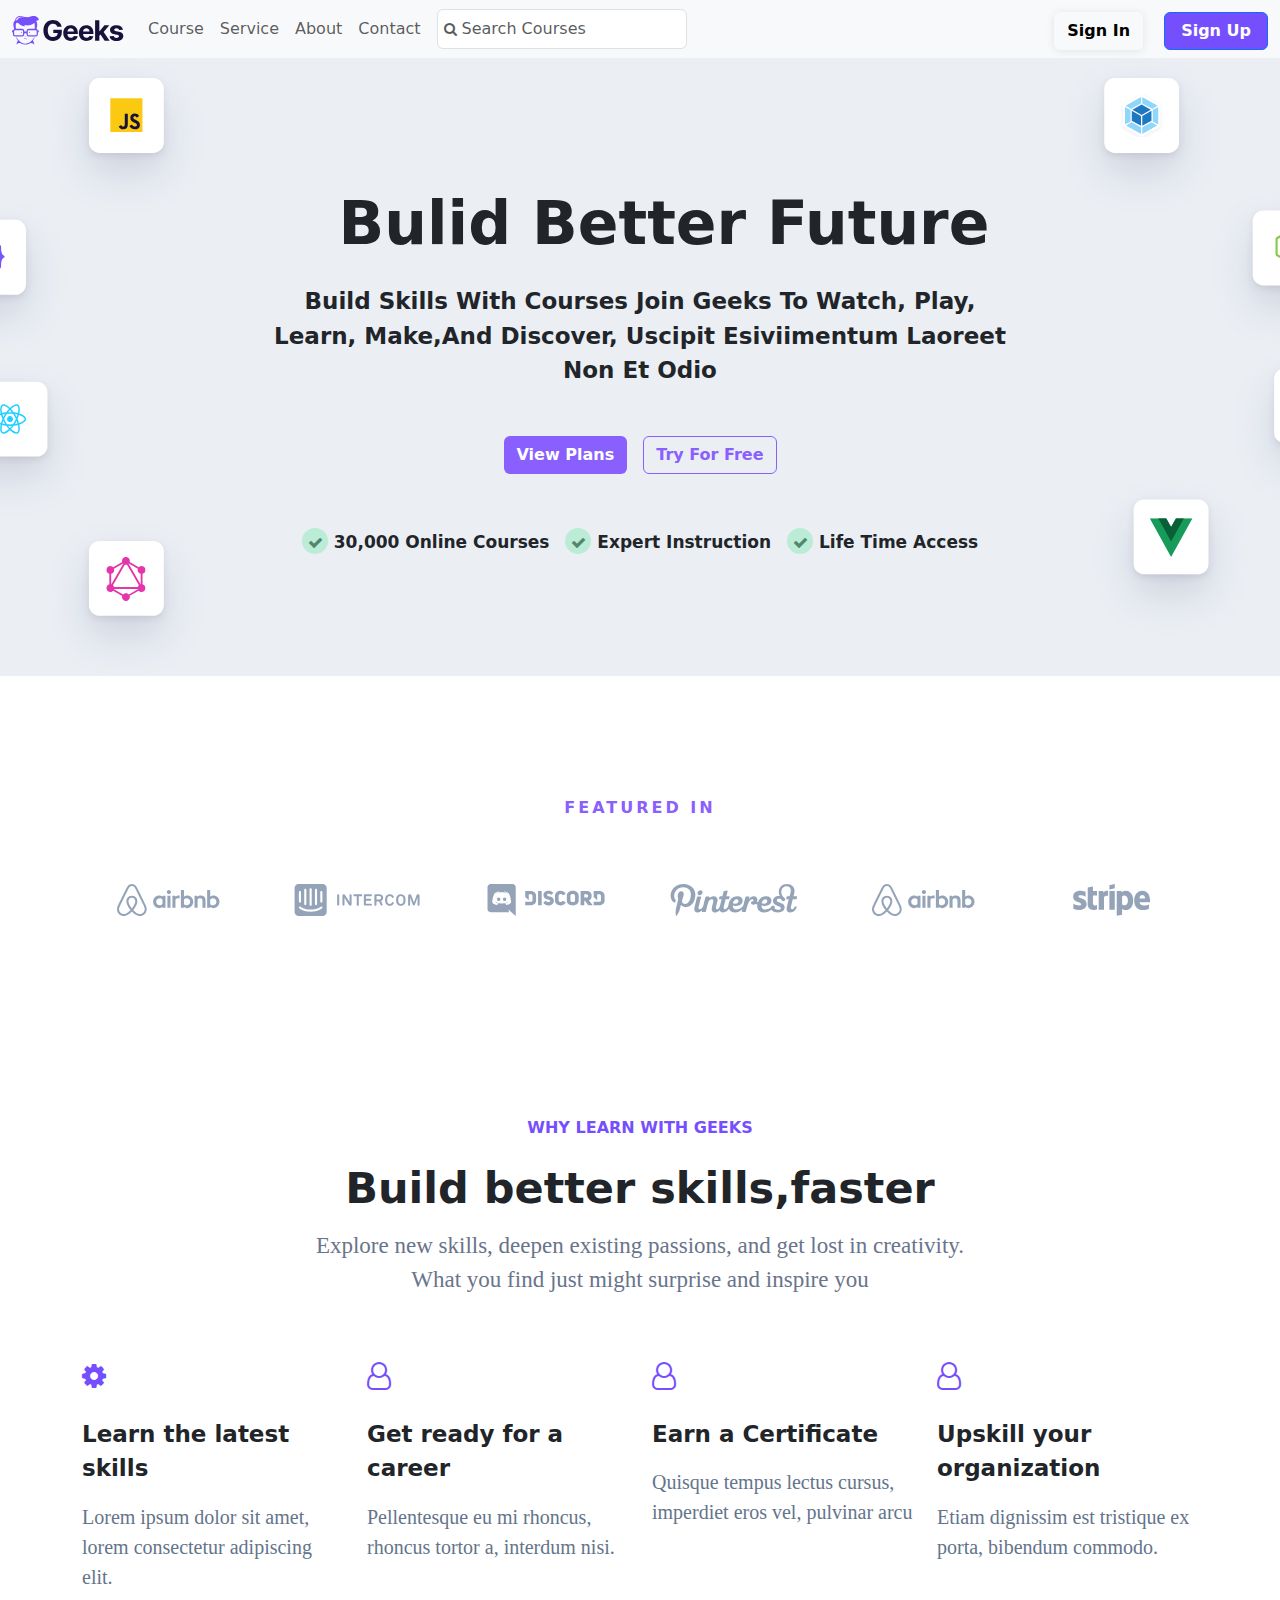
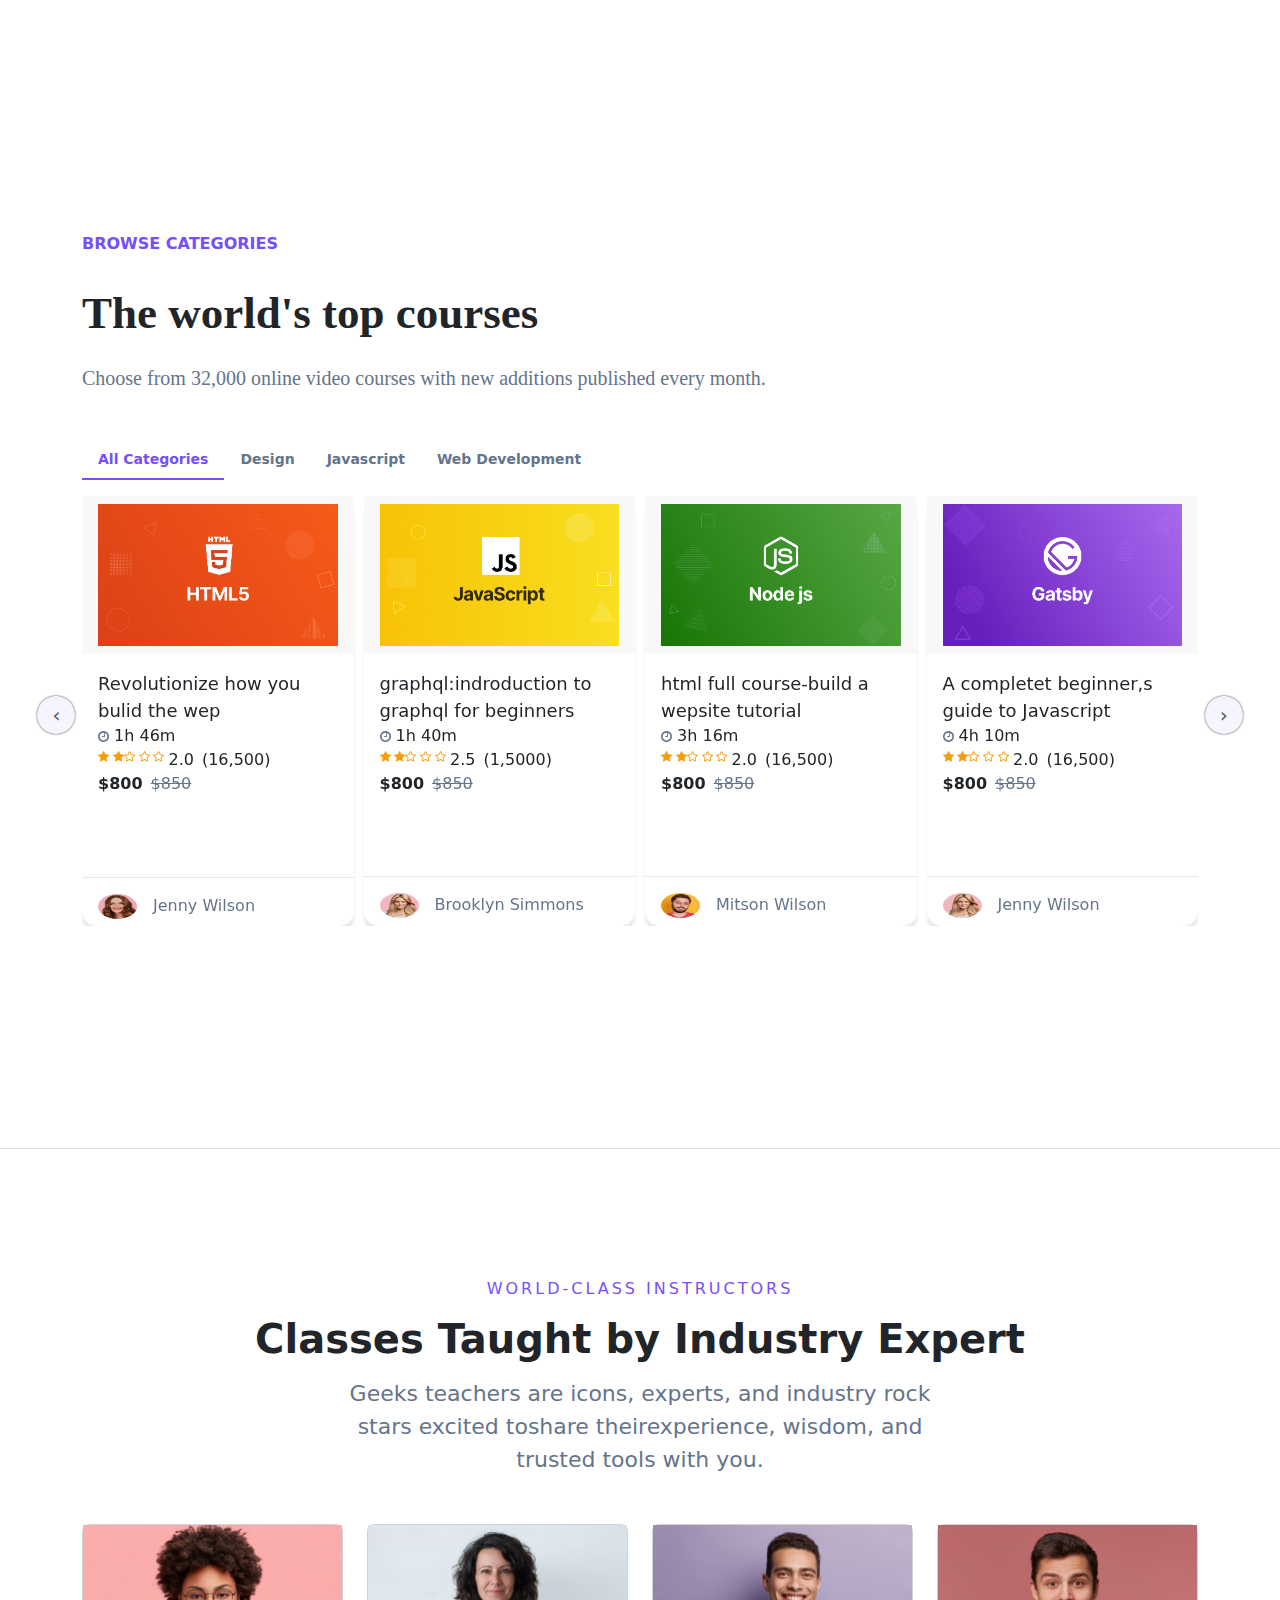
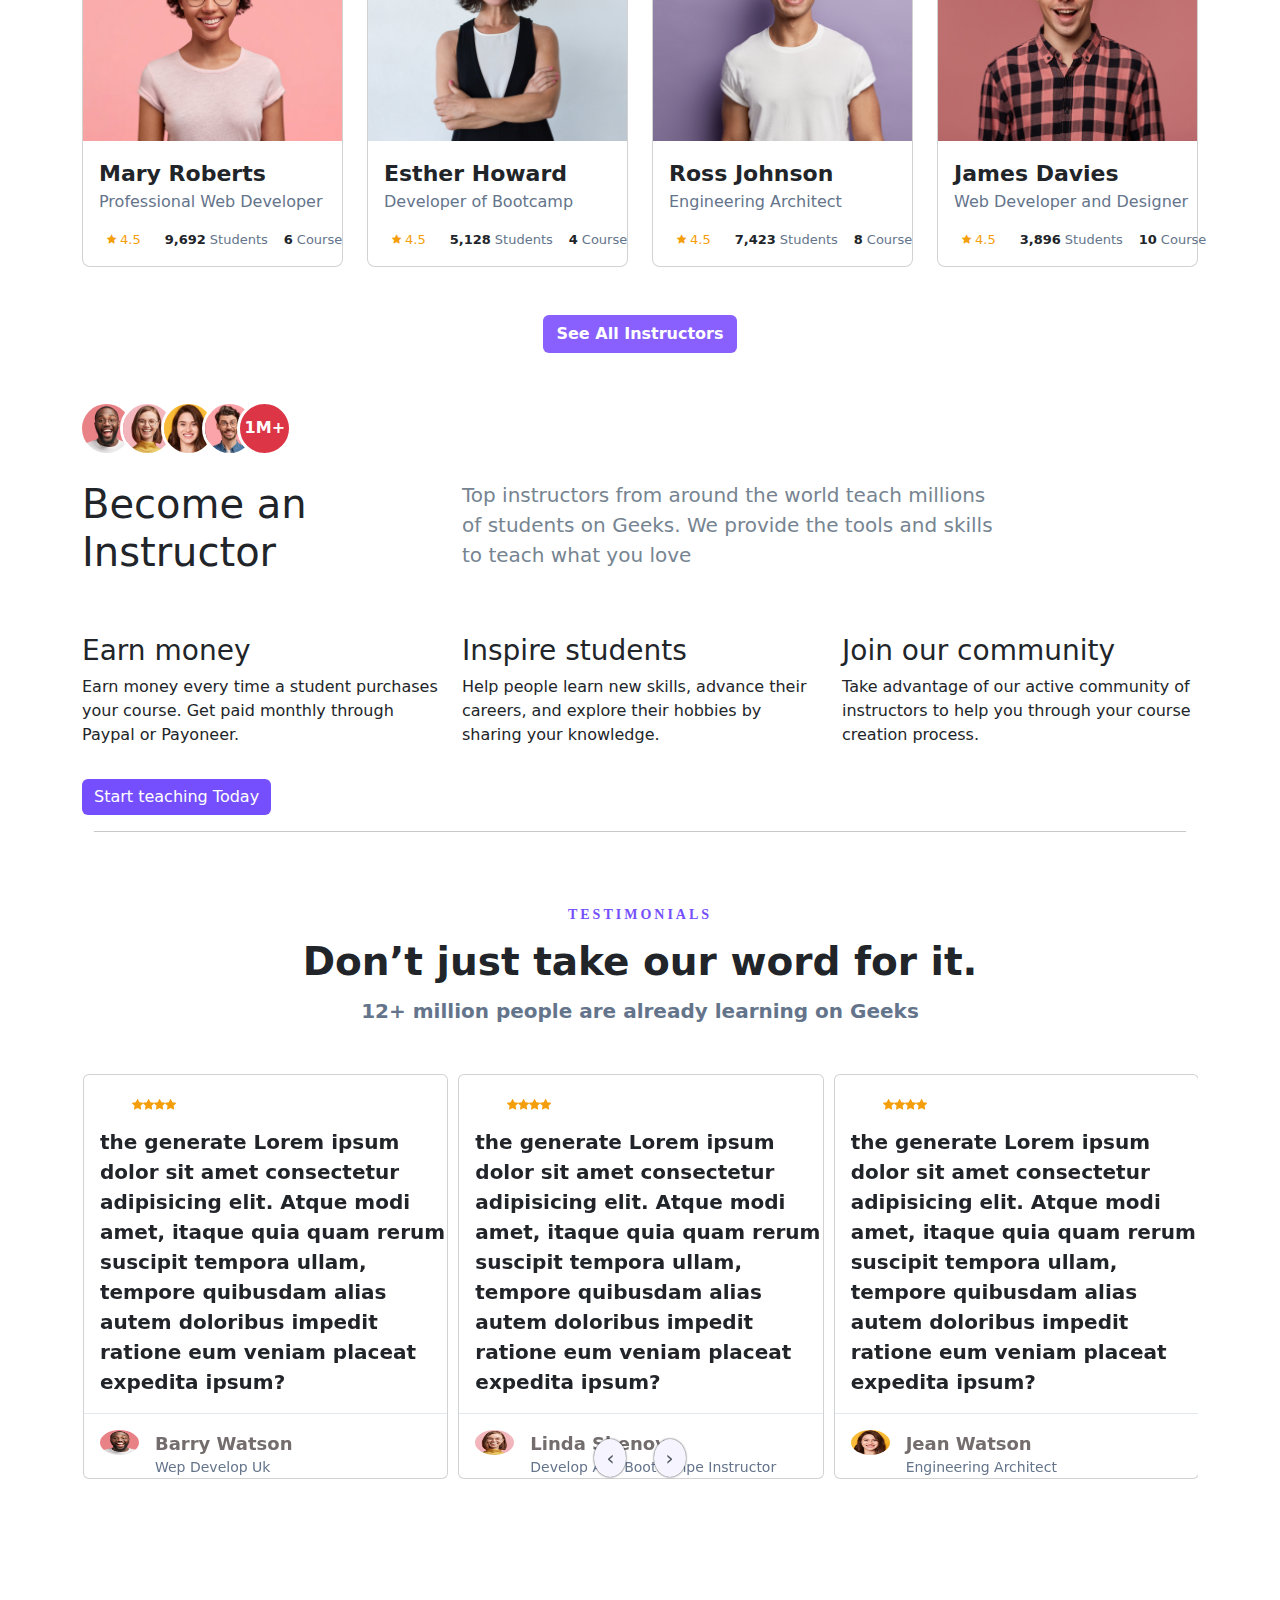
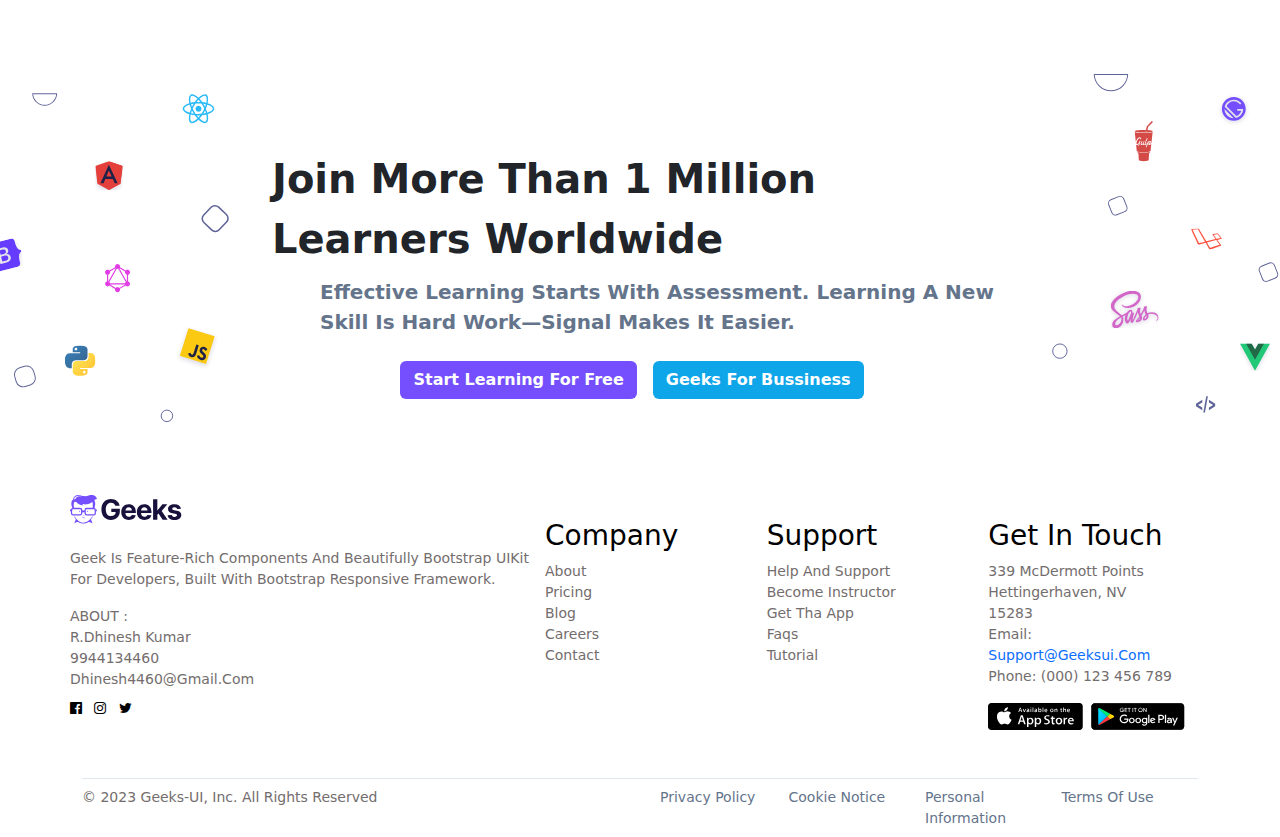
==== commit 207fb7d7: "first commit" ====
--- a/index.html
+++ b/index.html
@@ -4,7 +4,8 @@
 <head>
     <meta charset="UTF-8">
     <meta name="viewport" content="width=device-width, initial-scale=1.0">
-    <title>Document</title>
+    <title>Bootstrap-3</title>
+    <link rel="shortcut icon" href="https://th.bing.com/th?id=OIP.U75aRlJIhSvEbwyAvgZo2QHaHa&w=250&h=250&c=8&rs=1&qlt=90&o=6&pid=3.1&rm=2" type="image/x-icon">
     <link rel="stylesheet" href="./assets/font-awesome-4.7.0/font-awesome-4.7.0/css/font-awesome.min.css">
     <link href="https://cdn.jsdelivr.net/npm/bootstrap@5.3.2/dist/css/bootstrap.min.css" rel="stylesheet">
     <script src="https://cdn.jsdelivr.net/npm/bootstrap@5.3.2/dist/js/bootstrap.bundle.min.js"></script>
@@ -362,7 +363,7 @@
                                         <img class="w-100" src="./assets/image/html.jpg" alt="">
                                     </div>
                                     <div class="card-body">
-                                        <div class="how">Revolutionize how you bulid the wep</div>
+                                        <div class="how">Revolutionize how you bulid the weps</div>
                                         <div class="time"><i class=" color fa fa-clock-o" aria-hidden="true"></i> 1h 46m
                                         </div>
                                         <div class="d-flex">
@@ -1025,7 +1026,7 @@
               <p class="text6">Take advantage of our active community of instructors to help you through your course creation process.</p>
             </div>
             <div class="mt-3">
-              <a class=" button1 btn btn-primary me-2" href="/marketing/pages/pricing">Start teaching Today </a>
+              <a class=" button1 btn btn-primary me-2" style="cursor: not-allowed;" href="/marketing/pages/pricing">Start teaching Today </a>
             </div>
         </div>
         <div class="container">
@@ -1162,11 +1163,15 @@
             <div class="row">
                 <div class="col-lg-5 ps-4 ps-lg-0">
                     <img src="./assets/image/geeks img.svg" alt="">
-                    <div class="mt-4 mb-4">Geek is feature-rich components and beautifully Bootstrap UIKit for
+                    <div class="mt-4 mb-3">Geek is feature-rich components and beautifully Bootstrap UIKit for
                         developers, built with bootstrap responsive framework.</div>
+                    <div>ABOUT :</div>
+                    <div class="mb-2">R.Dhinesh Kumar<br>9944134460 <br>dhinesh4460@gmail.com 
+                    </div> 
                     <i class="fa fa-facebook-official" aria-hidden="true"></i>
                     <i class="fa fa-instagram ms-2" aria-hidden="true"></i>
                     <i class="fa fa-twitter ms-2 " aria-hidden="true"></i>
+                       
                 </div>
                 <div class="col-lg-7">
                     <div class="row">
